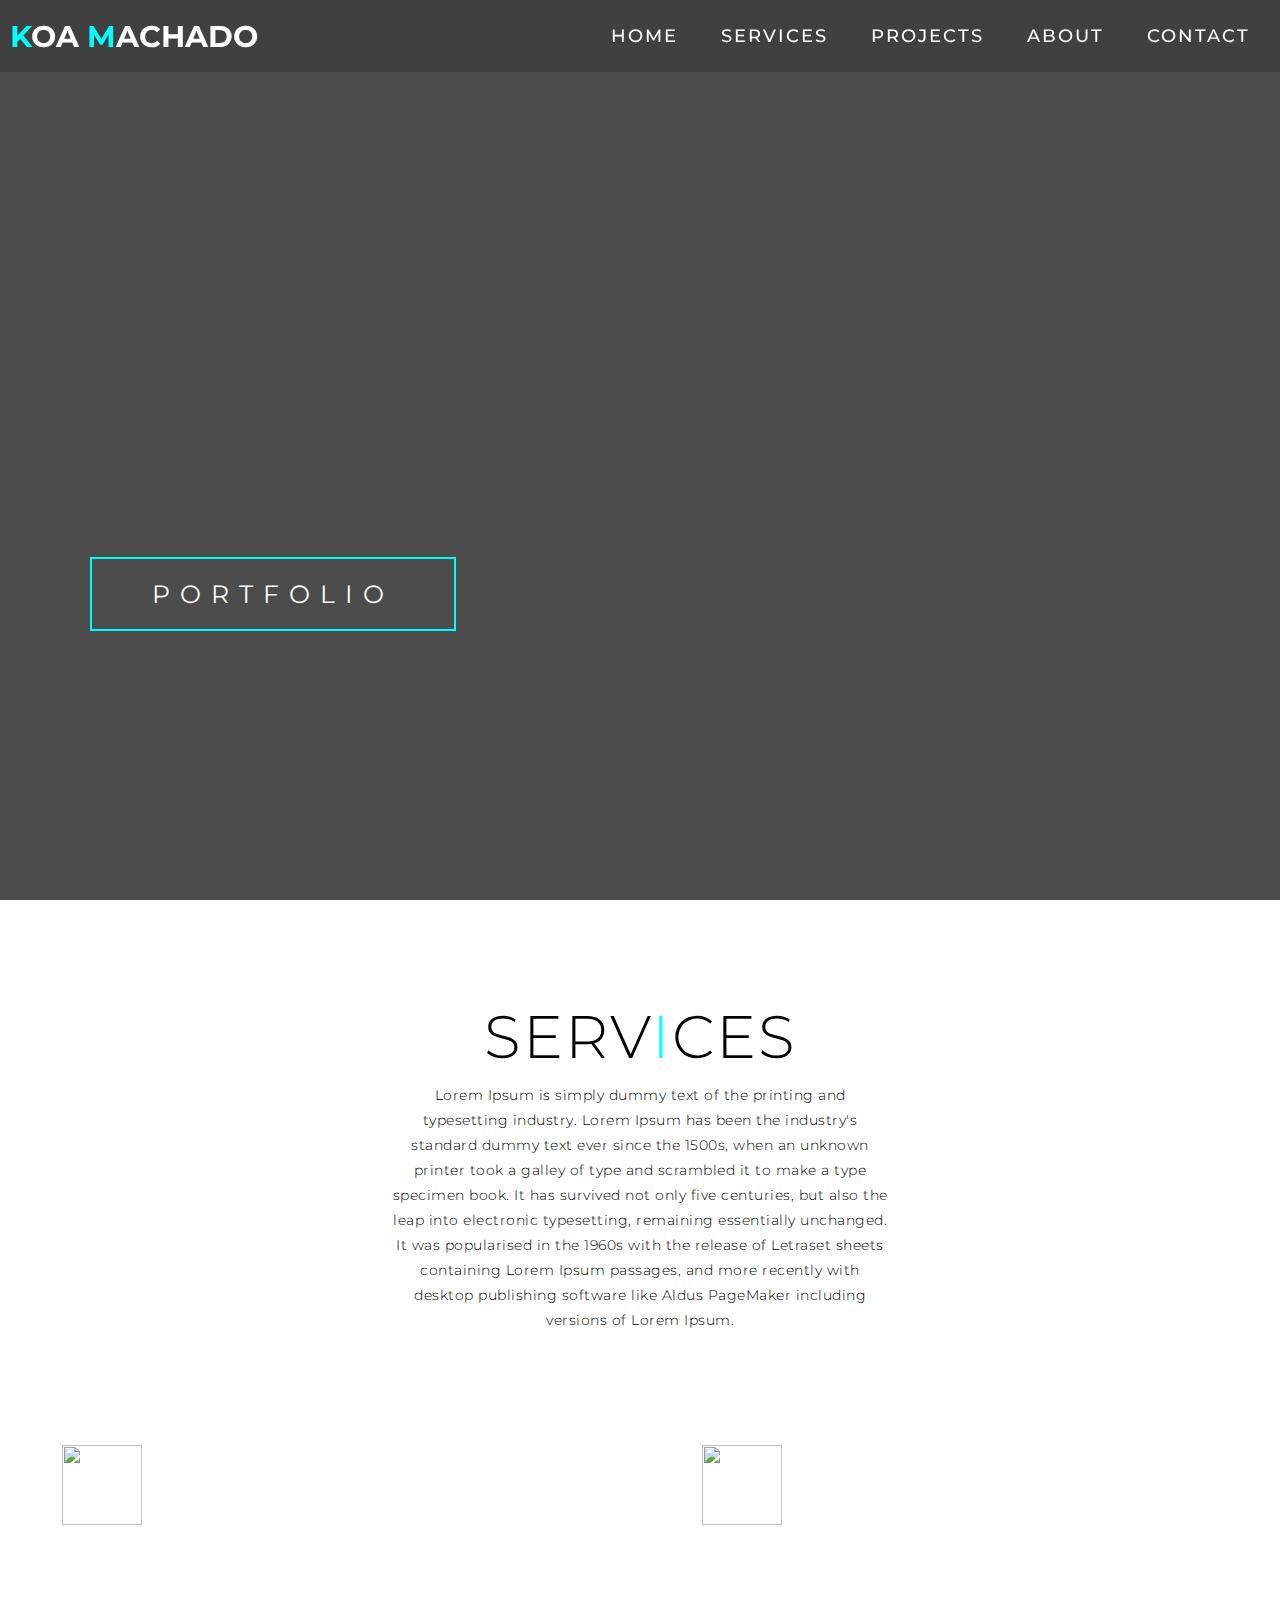
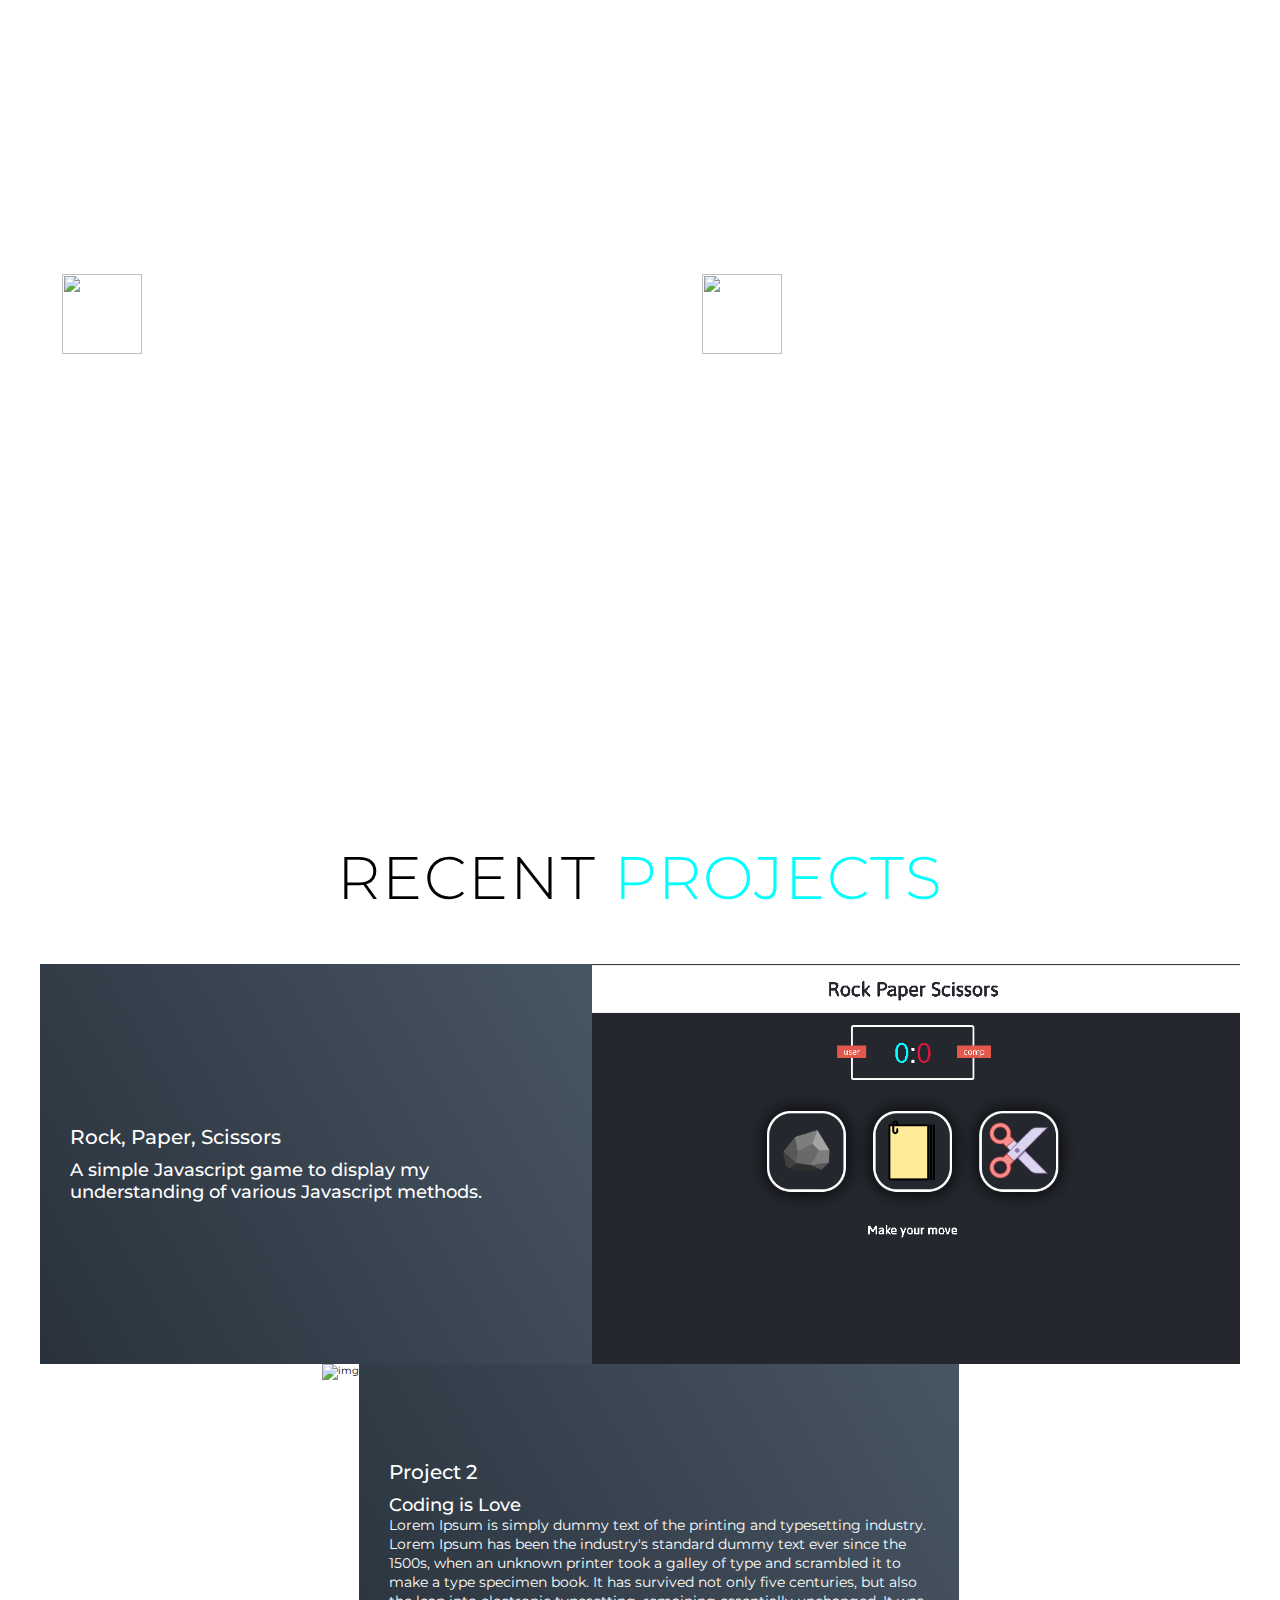
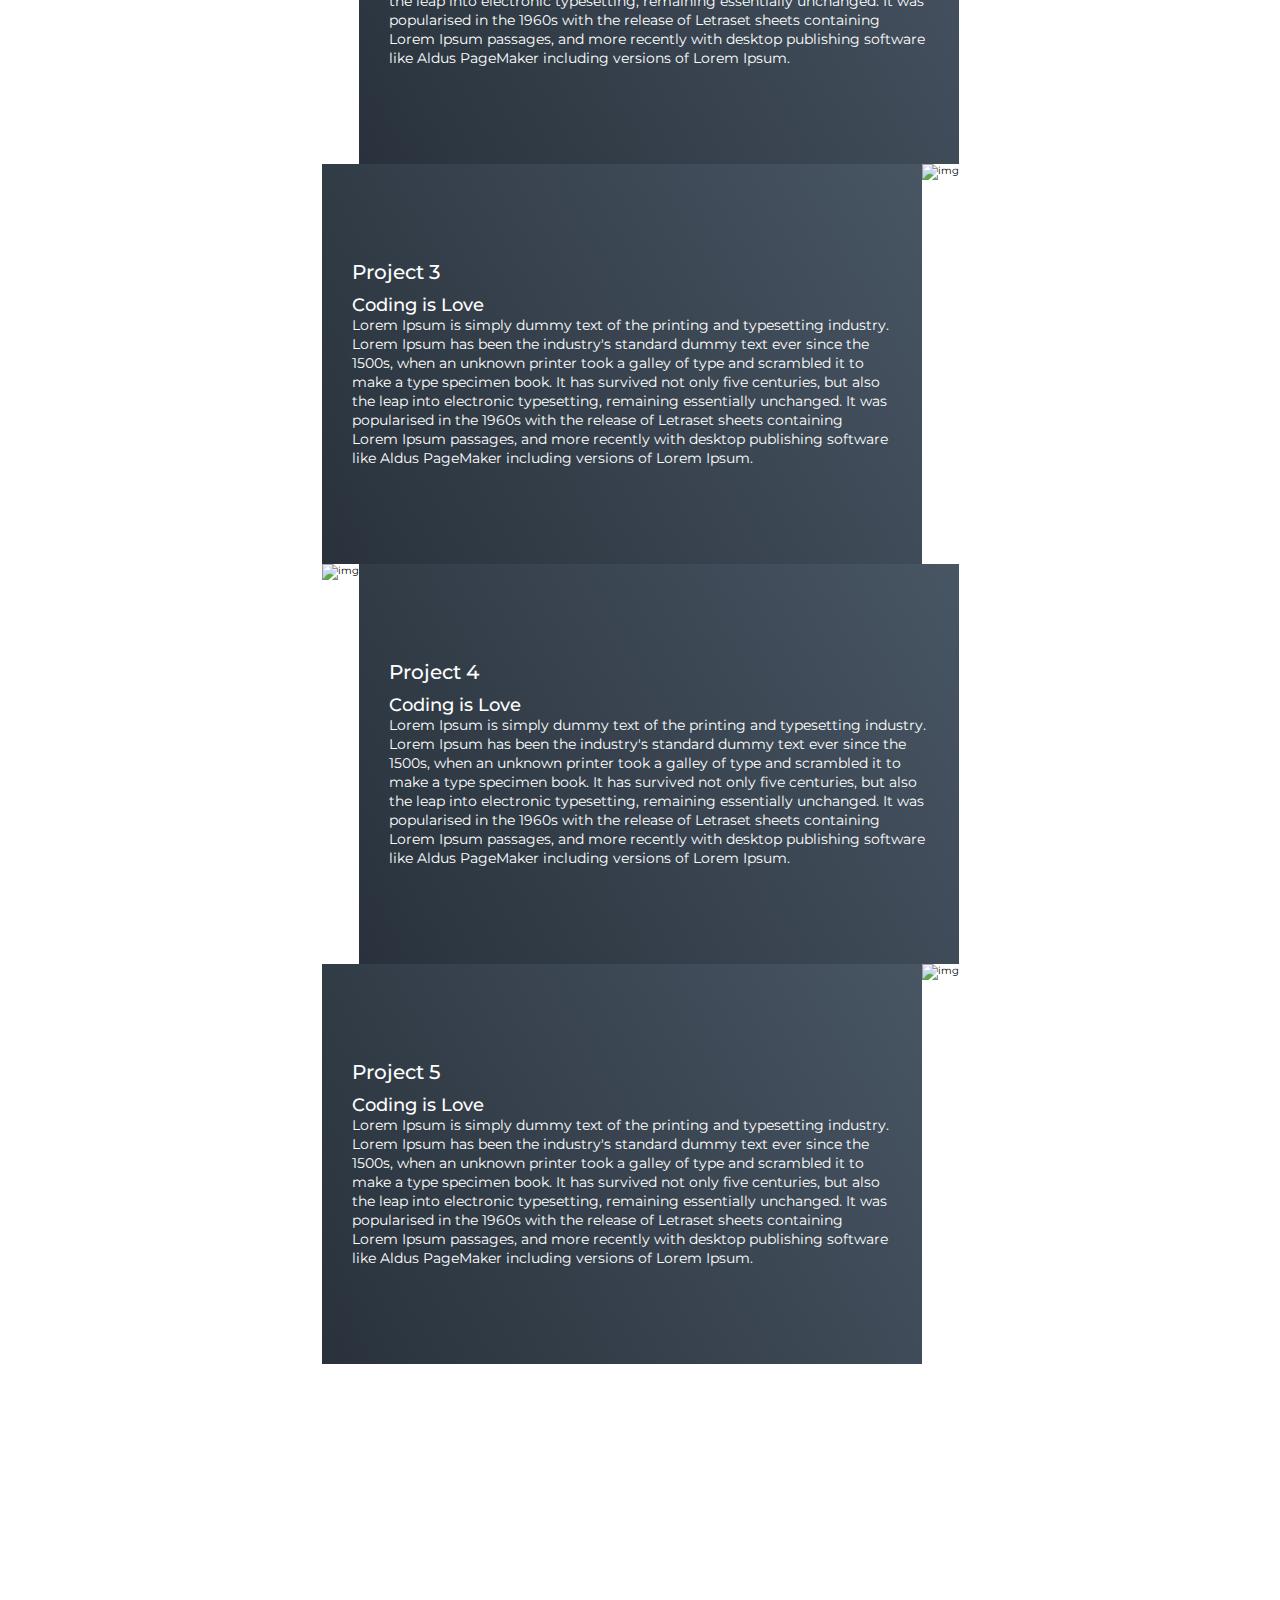
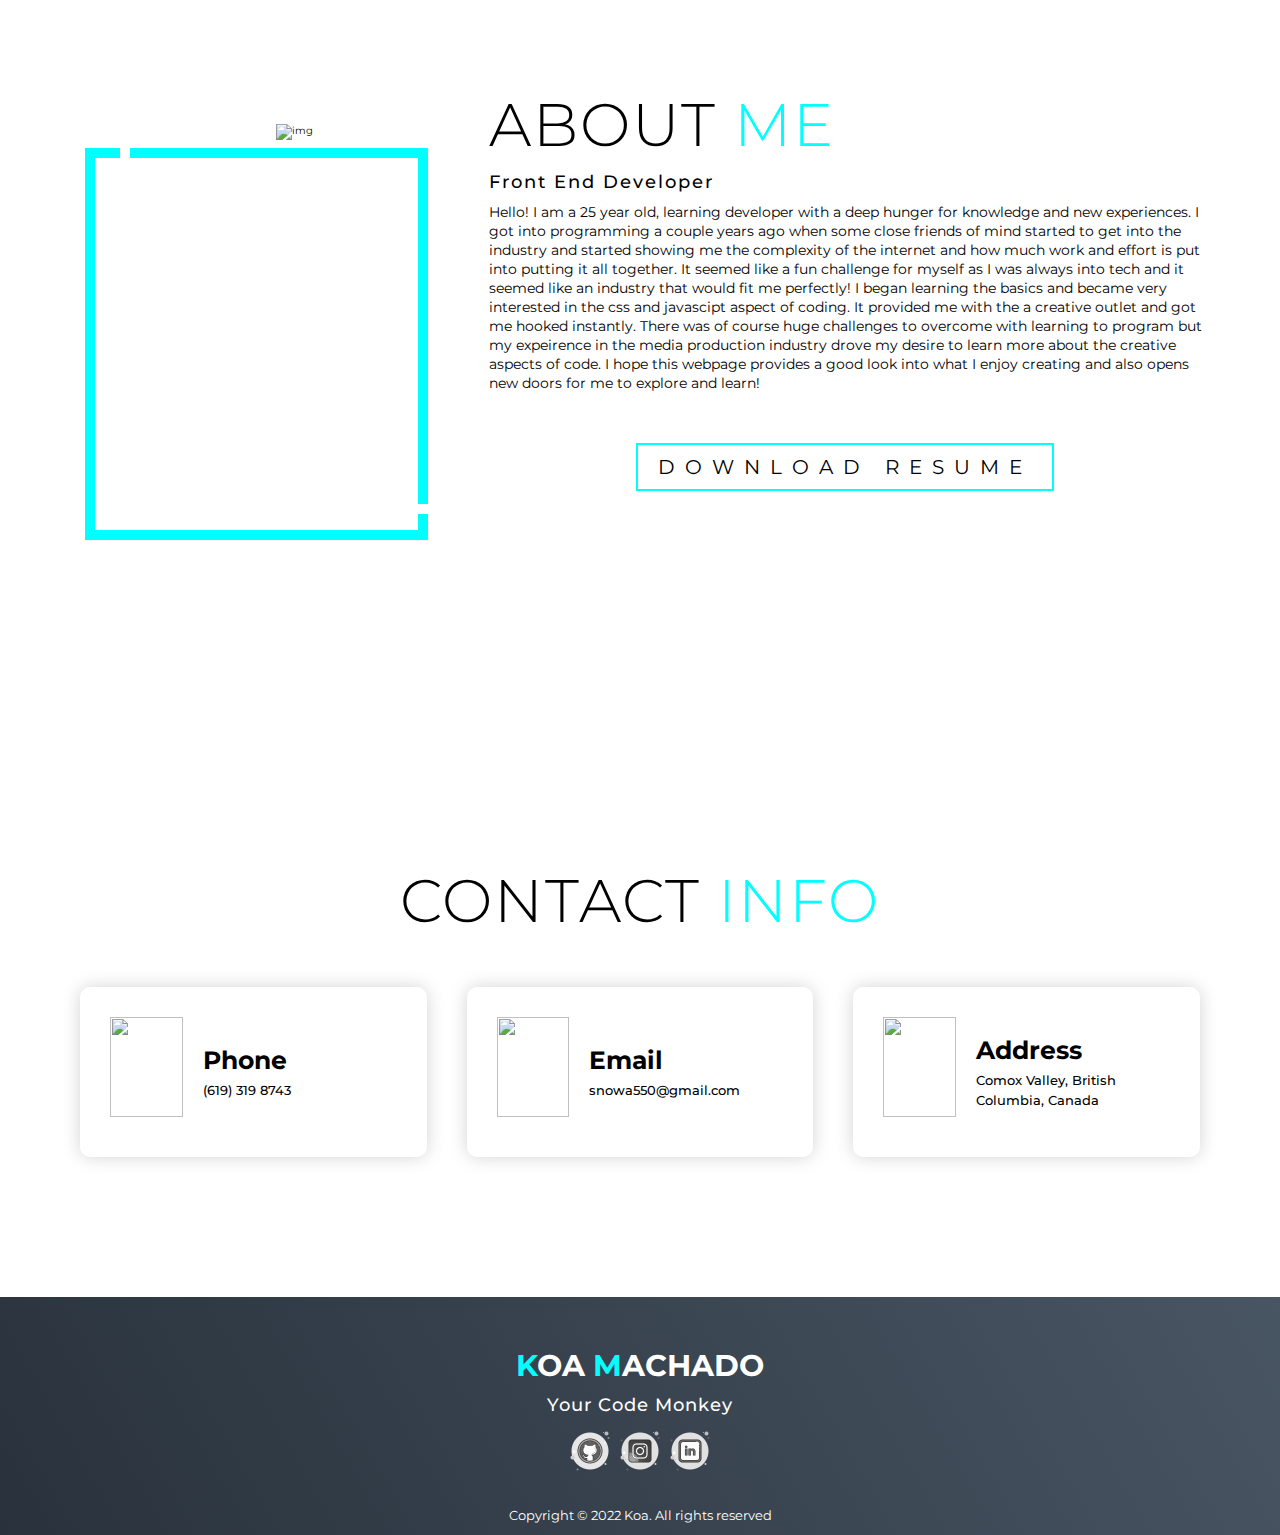
==== index.html @ 2b6efffa "updated" ====
<!DOCTYPE html>
<html lang="en">
<head>
    <meta charset="UTF-8">
    <meta http-equiv="X-UA-Compatible" content="IE=edge">
    <meta name="viewport" content="width=device-width, initial-scale=1.0">
    <link rel="stylesheet" href="style.css">
    <title>Koa Machado</title>
</head>
<body>
    <!-- Header -->
    <section id="header">
        <div class="header container">
            <div class="nav-bar">
                <div class="brand">
                    <a href="#hero"><h1><span>K</span>oa <span>M</span>achado</h1></a>
                </div>
                <div class="nav-list">
                    <div class="hamburger"><div class="bar"></div></div>
                    <ul>
                        <li><a href="#hero" data-after="Home">Home</a></li>
                        <li><a href="#services" data-after="Services">Services</a></li>
                        <li><a href="#projects" data-after="Projects">Projects</a></li>
                        <li><a href="#about" data-after="About">About</a></li>
                        <li><a href="#contact" data-after="Contact">Contact</a></li>
                    </ul>
                </div>
            </div>
        </div>
    </section>
    <!-- End Header -->

  <!-- Hero Section -->
    <section id="hero">
    <div class="hero container">
        <div>
            <h1>Hello, <span></span></h1>
            <h1>My Name Is <span></span></h1>
            <h1>Koa <span></span></h1>
            <a href="#projects" type="button" class="cta">Portfolio</a>
        </div>
    </div>
   </section>
   <!-- End Hero Section -->

   <!-- Service Section -->
   <section id="services">
    <div class="services container">
        <div class="service-top">
            <h1 class="section-title">Serv<span>i</span>ces</h1>
            <p>Lorem Ipsum is simply dummy text of the printing and typesetting industry. Lorem Ipsum has been the industry's standard dummy text ever since the 1500s, when an unknown printer took a galley of type and scrambled it to make a type specimen book. It has survived not only five centuries, but also the leap into electronic typesetting, remaining essentially unchanged. It was popularised in the 1960s with the release of Letraset sheets containing Lorem Ipsum passages, and more recently with desktop publishing software like Aldus PageMaker including versions of Lorem Ipsum.

            </p>
        </div>
        <div class="service-bottom">
            <div class="service-item">
                <div class="icon"><img src="https://img.icons8.com/external-flaticons-lineal-color-flat-icons/64/000000/external-pen-and-paper-literature-flaticons-lineal-color-flat-icons-3.png"/>
                </div>
                <h2>Web Design</h2>
                <p>Lorem Ipsum is simply dummy text of the printing and typesetting industry. Lorem Ipsum has been the industry's standard dummy text ever since the 1500s, when an unknown printer took a galley of type and scrambled it to make a type specimen book. It has survived not only five centuries, but also the leap into electronic typesetting, remaining essentially unchanged. It was popularised in the 1960s with the release of Letraset sheets containing Lorem Ipsum passages, and more recently with desktop publishing software like Aldus PageMaker including versions of Lorem Ipsum.
                </p>
            </div>
            <div class="service-item">
                <div class="icon"><img src="https://img.icons8.com/external-flaticons-lineal-color-flat-icons/64/000000/external-pen-and-paper-literature-flaticons-lineal-color-flat-icons-3.png"/>
                </div>
                <h2>Web Design</h2>
                <p>Lorem Ipsum is simply dummy text of the printing and typesetting industry. Lorem Ipsum has been the industry's standard dummy text ever since the 1500s, when an unknown printer took a galley of type and scrambled it to make a type specimen book. It has survived not only five centuries, but also the leap into electronic typesetting, remaining essentially unchanged. It was popularised in the 1960s with the release of Letraset sheets containing Lorem Ipsum passages, and more recently with desktop publishing software like Aldus PageMaker including versions of Lorem Ipsum.
                </p>
            </div>
            <div class="service-item">
                <div class="icon"><img src="https://img.icons8.com/external-flaticons-lineal-color-flat-icons/64/000000/external-pen-and-paper-literature-flaticons-lineal-color-flat-icons-3.png"/>
                </div>
                <h2>Web Design</h2>
                <p>Lorem Ipsum is simply dummy text of the printing and typesetting industry. Lorem Ipsum has been the industry's standard dummy text ever since the 1500s, when an unknown printer took a galley of type and scrambled it to make a type specimen book. It has survived not only five centuries, but also the leap into electronic typesetting, remaining essentially unchanged. It was popularised in the 1960s with the release of Letraset sheets containing Lorem Ipsum passages, and more recently with desktop publishing software like Aldus PageMaker including versions of Lorem Ipsum.
                </p>
            </div>
            <div class="service-item">
                <div class="icon"><img src="https://img.icons8.com/external-flaticons-lineal-color-flat-icons/64/000000/external-pen-and-paper-literature-flaticons-lineal-color-flat-icons-3.png"/>
                </div>
                <h2>Web Design</h2>
                <p>Lorem Ipsum is simply dummy text of the printing and typesetting industry.
                     Lorem Ipsum has been the industry's standard dummy text ever since the 1500s,
                      when an unknown printer took a galley of type and scrambled it to make a type specimen book.
                       It has survived not only five centuries, but also the leap into electronic typesetting,
                        remaining essentially unchanged. It was popularised in the 1960s with the release of Letraset
                        sheets containing Lorem Ipsum passages, and more recently with desktop publishing software
                         like Aldus PageMaker including versions of Lorem Ipsum.
                </p>
            </div>

        </div>
    </div>
   </section>
   <!-- End Service Section -->

   <!-- Projects Section -->
   <section id="projects">
    <div class="projects container">
        <div class="projects-header">
            <h1 class="section-title">Recent <span>Projects</span></h1>
        </div>
        <div class="all-projects">
            <div class="project-item">
                <div class="project-info">
                    <h1>Rock, Paper, Scissors</h1>
                    <h2>A simple Javascript game to display my understanding of various Javascript methods.</h2>
                    <p>
                    </p>
                </div>
                <div class="project-img">
                    <a href="#RockPaperScissors"><img src="Images/Screenshot (69).png" alt="img"></a>
                </div>
            </div>
            <div class="project-item">
                <div class="project-info">
                    <h1>Project 2</h1>
                    <h2>Coding is Love</h2>
                    <p>Lorem Ipsum is simply dummy text of the printing and typesetting industry.
                        Lorem Ipsum has been the industry's standard dummy text ever since the 1500s,
                        when an unknown printer took a galley of type and scrambled it to make a type specimen book.
                        It has survived not only five centuries, but also the leap into electronic typesetting,
                        remaining essentially unchanged. It was popularised in the 1960s with the release of
                        Letraset sheets containing Lorem Ipsum passages, and more recently with desktop publishing
                        software like Aldus PageMaker including versions of Lorem Ipsum.
                    </p>
                </div>
                <div class="project-img">
                    <img src="dirty ass feet.jpeg" alt="img">
                </div>
            </div>
            <div class="project-item">
                <div class="project-info">
                    <h1>Project 3</h1>
                    <h2>Coding is Love</h2>
                    <p>Lorem Ipsum is simply dummy text of the printing and typesetting industry.
                        Lorem Ipsum has been the industry's standard dummy text ever since the 1500s,
                        when an unknown printer took a galley of type and scrambled it to make a type specimen book.
                        It has survived not only five centuries, but also the leap into electronic typesetting,
                        remaining essentially unchanged. It was popularised in the 1960s with the release of
                        Letraset sheets containing Lorem Ipsum passages, and more recently with desktop publishing
                        software like Aldus PageMaker including versions of Lorem Ipsum.
                    </p>
                </div>
                <div class="project-img">
                    <img src="dirty ass feet.jpeg" alt="img">
                </div>
            </div>
            <div class="project-item">
                <div class="project-info">
                    <h1>Project 4</h1>
                    <h2>Coding is Love</h2>
                    <p>Lorem Ipsum is simply dummy text of the printing and typesetting industry.
                        Lorem Ipsum has been the industry's standard dummy text ever since the 1500s,
                        when an unknown printer took a galley of type and scrambled it to make a type specimen book.
                        It has survived not only five centuries, but also the leap into electronic typesetting,
                        remaining essentially unchanged. It was popularised in the 1960s with the release of
                        Letraset sheets containing Lorem Ipsum passages, and more recently with desktop publishing
                        software like Aldus PageMaker including versions of Lorem Ipsum.
                    </p>
                </div>
                <div class="project-img">
                    <img src="dirty ass feet.jpeg" alt="img">
                </div>
            </div>
            <div class="project-item">
                <div class="project-info">
                    <h1>Project 5</h1>
                    <h2>Coding is Love</h2>
                    <p>Lorem Ipsum is simply dummy text of the printing and typesetting industry.
                        Lorem Ipsum has been the industry's standard dummy text ever since the 1500s,
                        when an unknown printer took a galley of type and scrambled it to make a type specimen book.
                        It has survived not only five centuries, but also the leap into electronic typesetting,
                        remaining essentially unchanged. It was popularised in the 1960s with the release of
                        Letraset sheets containing Lorem Ipsum passages, and more recently with desktop publishing
                        software like Aldus PageMaker including versions of Lorem Ipsum.
                    </p>
                </div>
                <div class="project-img">
                    <img src="dirty ass feet.jpeg" alt="img">
                </div>
            </div>
        </div>
    </div>
   </section>
<!-- End Projects Section -->

<!-- About Section -->

<section id="about">
    <div class="about container">
        <div class="col-left">
            <div class="about-img">
                <img src="images/IMG_20180415_173615.jpg" alt="img">
            </div>
        </div>
        <div class="col-right">
            <h1 class="section-title">About <span>Me</span></h1>
            <h2>Front End Developer</h2>
            <p>
                Hello! I am a 25 year old, learning developer with a deep hunger for knowledge and new experiences.
                I got into programming a couple years ago when some close friends of mind started to get into the
                industry and started showing me the complexity of the internet and how much work and effort is put
                into putting it all together. It seemed like a fun challenge for myself as I was always into tech and
                it seemed like an industry that would fit me perfectly! I began learning the basics and became very interested
                in the css and javascipt aspect of coding. It provided me with the a creative outlet and got me hooked instantly.
                There was of course huge challenges to overcome with learning to program but my expeirence in the media production
                industry drove my desire to learn more about the creative aspects of code. I hope this webpage provides a good look
                into what I enjoy creating and also opens new doors for me to explore and learn!
            </p>
            <a href="#" class="cta">Download Resume</a>
        </div>
    </div>
</section>

<!-- End About Section -->

<!-- Contact Section -->
<section id="contact">
    <div class="contact">
        <div><h1 class="section-title">Contact <span>info</span></h1></div>
        <div class="contact-items">
            <div class="contact-item">
                <div class="icon"><img src="https://img.icons8.com/glyph-neue/64/null/smartphone.png"/></div>
                <div class="contact-info">
                    <h1>Phone</h1>
                    <h2>(619) 319 8743</h2>
                </div>
            </div>
            <div class="contact-item">
                <div class="icon"><img src="https://img.icons8.com/ios/50/null/circled-envelope.png"/></div>
                <div class="contact-info">
                    <h1>Email</h1>
                    <h2>snowa550@gmail.com</h2>
                </div>
            </div>
            <div class="contact-item">
                <div class="icon"><img src="https://img.icons8.com/plasticine/100/null/google-maps.png"/></div>
                <div class="contact-info">
                    <h1>Address</h1>
                    <h2>Comox Valley, British Columbia, Canada</h2>
                </div>
            </div>
        </div>
    </div>
</section>

<!-- End Contact Section -->

<!-- Footer Section -->

<section id="footer">
    <div class="footer container">
        <div class="brand">
            <h1><span>K</span>oa <span>M</span>achado</h1></div>
            <h2>Your Code Monkey</h2>
            <div class="social-icon">
                <div class="social-item">
                    <a href="#https://github.com/KoaKilla"><img src="[data-uri]"></a>
                </div>
                <div class="social-item">
                    <a href="#"><img src="[data-uri]"></a>
                </div>
                <div class="social-item">
                    <a href="#"><img src="[data-uri]"></a>
                </div>
            </div>
            <p>Copyright © 2022 Koa. All rights reserved</p>
    </div>
</section>

<!-- End Footer Section -->

    <script src="app.js"></script>
</body>
</html>
---- style.css ----
@import url('https://fonts.googleapis.com/css2?family=Montserrat:wght@300;400;700&display=swap');

*{
    padding: 0;
    margin: 0;
    box-sizing: border-box;
}

html{
    font-size: 10px;
    font-family: 'Montserrat', sans-serif ;
    scroll-behavior: smooth;
}

a{
    text-decoration: none;


}

.container {
    min-height: 100vh;
    width: 100%;
    display: flex;
    align-items: center;
    justify-content: center;
}
img{
    height: 100%;
    width: 100%;
    object-fit: cover;
}

p{
    color: white;
    text-align: left;
    font-size: 1.4rem;
    line-height: 1.9rem;
}

/* Header */

#header{
    position: fixed;
    z-index: 1000;
    left: 0;
    top: 0;
    width: 100vw;
    height: auto;
}
#header .header{
    min-height: 8vh;
    background-color: rgba(31, 30, 30, 0.24);
    transition: .3s ease background-color;
}
#header .nav-bar{
    display: flex;
    align-items: center;
    justify-content: space-between;
    width: 100%;
    height: 100%;
    max-width: 1300px;
    padding: 0 10px;
}
#header .nav-list ul{
    list-style: none;
    position: absolute;
    background-color: rgb(31, 30, 30);
    width: 100vw;
    height: 100vh;
    left: 100%;
    top: 0;
    display: flex;
    flex-direction: column;
    justify-content: center;
    align-items: center;
    z-index: 1;
    overflow-x: hidden;
    transition: .4s ease left;
}
#header .nav-list ul.active{
    left: 0;
}
#header .nav-list ul a{
    font-size: 2.5rem;
    font-weight: 500;
    letter-spacing: 0.2rem;
    text-decoration: none;
    color: white;
    text-transform: uppercase;
    padding: 20px;
    display: block;
}
#header .nav-list ul a::after{
    content: attr(data-after);
    position: absolute;
    top: 50%;
    left: 50%;
    transform: translate(-50%, -50%) scale(0);
    color: rgba(240, 248, 255, 0.021) ;
    font-size: 10rem;
    letter-spacing: 50px;
    z-index: -1;
    transition: .3s ease letter-spacing;
}
#header .nav-list ul li:hover a::after{
    transform: translate(-50%, -50%) scale(1);
    letter-spacing: initial;
}
#header .nav-list ul li:hover a{
    color: cyan;
}
#header .hamburger{
    height: 60px;
    width: 60px;
    display: inline-block;
    border: 3px solid white;
    border-radius: 50%;
    position: relative;
    display: flex;
    align-items: center;
    justify-content: center;
    z-index: 100;
    cursor: pointer;
    transform: scale(.8);
    margin-right: 20px;
}
#header .hamburger:after{
    position: absolute;
    content: '';
    height: 100%;
    width: 100%;
    border-radius: 50%;
    border: 3px solid white;
    animation:  hamburger_pulse 2s ease infinite;
}
#header .hamburger .bar {
    height: 2px;
    width: 30px;
    position: relative;
    background-color: white;
    z-index: -1;
}
#header .hamburger .bar::after,
#header .hamburger .bar::before {
    content: '';
    position: absolute;
    height: 100%;
    width: 100%;
    left: 0;
    background-color: white;
    transition: .3s ease ;
    transition-property: top, bottom;
}
#header .hamburger .bar::after{
    top: 8px;
}
#header .hamburger .bar::before{
    bottom: 8px;
}
#header .hamburger.active .bar::before{
    bottom: 0;
}
#header .hamburger.active .bar::after{
    top: 0;
}

/* End Header */

/* hero section */
#hero{
    background-image: url(images/aki2560.jpg);
    background-size: cover;
    background-position: top center;
    position: relative;
    z-index: 1;

}
#hero::after{
    content: '';
    position: absolute;
    left: 0;
    top: 0;
    height: 100%;
    width: 100%;
    background-color: black;
    opacity: .7;
    z-index: -1;
}
#hero .hero{
    max-width: 1200px;
    margin: 0 auto;
    padding: 0 50px;
    justify-content: flex-start;
}
#hero h1{
    display: block;
    width: fit-content;
    font-size: 4rem;
    position: relative;
    color: transparent;
    animation: text_reveal 0.5s ease forwards;
    animation-delay: 1s;

}
#hero h1:nth-child(1){
    animation-delay: 1s;
}
#hero h1:nth-child(2){
    animation-delay: 2s;
}
#hero h1:nth-child(3){
    animation: text_reveal_name .5s ease forwards;
    animation-delay: 3s;
}
#hero h1:nth-child(1) span{
    animation-delay: 0.5s;
}
#hero h1:nth-child(2) span{
    animation-delay: 1.5s;
}
#hero h1:nth-child(3) span{
    animation-delay: 2.5s;
}

#hero h1 span{
    position: absolute;
    top: 0;
    left: 0;
    height: 100%;
    width: 0;
    background-color: cyan;
    animation: text_reveal_box 1s ease;
    animation-delay: 0.3s;
}

.cta{
    display: inline-block;
    padding: 10px 30px;
    color: white;
    background-color: transparent;
    border: 2px solid cyan;
    font-size: 2rem;
    text-transform: uppercase;
    letter-spacing: 1rem;
    margin-top: 30px;
    transition: .3s ease;
    transition-property: background-color, color;
}

.cta:hover{
    color: white;
    background-color: cyan;

}
.brand h1{
    font-size: 3rem;
    text-transform: uppercase;
    color: white;
}
.brand h1 span{
    color: cyan;
}
/* end hero section */

/* Services section */


#services .services{
    flex-direction: column;
    text-align: center;
    max-width: 1500px;
    margin: 0 auto;
    padding: 100px 0;
}
#services .service-top{
    max-width: 500px;
    margin: 0 auto;
}
 .section-title{
    font-size: 4rem;
    font-weight: 300;
    color: black;
    margin-bottom: 10px;
    text-transform: uppercase;
    letter-spacing: .2rem;
    text-align: center;
}

 .section-title span{
    color: cyan;
}
#services .service-top p{
    color: black;
    font-size: 1.4rem;
    margin-top: 5px;
    line-height: 2.5rem;
    font-weight: 300;
    letter-spacing: 0.05rem;
    text-align: center;
}
#services .service-bottom{
    display: flex;
    align-items: center;
    justify-content: center;
    flex-wrap: wrap;
    margin-top: 50px;
}
#services .service-item{
    flex-basis: 80%;
    display: flex;
    align-items: flex-start;
    justify-content: center;
    flex-direction: column;
    padding: 30px;
    border-radius: 10px;
    background-image: url(images/FB_IMG_1465703571206-01.jpeg);
    background-size: cover;
    margin: 10px 5%;
    position: relative;
    z-index: 1;
}
#services .service-item::after{
    content: '';
    position: absolute;
    left: 0;
    top: 0;
    height: 100%;
    width: 100%;
    background-color: linear-gradient(60deg, #29323c 0%, #485563 100%);
    opacity: 0.8;
    z-index: -1;
}
#services .service-bottom .icon{
    height: 80px;
    width: 80px;
    margin-bottom: 20px;
}
#services .service-item h2{
    font-size: 2rem;
    color: white;
    margin-bottom:10px ;
    text-transform: uppercase;
}


/* end of services section */

/* Projects Section */

#projects .projects {
    flex-direction: column;
    max-width: 1200px;
    margin: 0 auto;
    padding: 100px 0;

}
#projects .project-headers h1{
    margin-bottom: 50px;

}

#projects .section-title{
    margin-bottom: 50px;
}

#projects .all-projects{
    display: flex;
    align-items: center;
    justify-content: center;
    flex-direction: column;
}
#projects .project-item{
    display: flex;
    align-items: center;
    justify-content: center;
    flex-direction: column;
    width: 80%;
    margin: 20px auto;
    overflow: hidden;
    border-radius: 10px;
}
#projects .project-info{
    padding: 30px;
    flex-basis: 50%;
    height: 100%;
    display: flex;
    align-items: flex-start;
    justify-content: center;
    flex-direction: column;
    background-image: linear-gradient(60deg, #29323c 0%, #485563 100%) ;
    color: white;
}

#projects .project-info h1{
    font-size: 2rem;
    font-weight: 500;
}
#projects .project-info h2{
    font-size: 1.8rem;
    font-weight: 500;
    margin-top: 10px;
}
#projects .project-info p{
   color: white;

}

#projects .projects-img{
    flex-basis: 50%;
    height: 300px;
    overflow: hidden;
    position: relative;
}

#projects .projects-img:after{
    content: '';
    position: absolute;
    left: 0;
    top: 0;
    height: 100%;
    width: 100%;
    background-image: linear-gradient(60deg, #29323c 0%, #485563 100%);
    opacity: .7;
}

#projects .project-img img{
    transition: .3s ease transform;
}
#projects .project-item:hover .project-img img{
    transform: scale(1.1);
}
/* End Projects Section */

/* About Me */

#about .about{
    flex-direction: column-reverse;
    text-align: center;
    max-width: 1200px;
    margin: 0 auto;
    padding: 100px 20px;
}
#about .col-left{
    width: 250px;
    height: 360px;
}
#about .col-right{
    width: 100%;

}
#about .col-right h2 {
    font-size: 1.8rem;
    font-weight: 500;
    letter-spacing: .2rem;
    margin-bottom: 10px;
}

#about .col-right p {
    margin-bottom: 20px;
    color: black;
    text-align: center;
}

#about .col-right .cta{
    color: black;
    margin-bottom: 50px;
    padding: 10px 20px;
    font-size: 2rem;
}
#about .col-left .about-img{
    height: 100%;
    width: 100%;
    position: relative;
    border: 10px solid white;
}

#about .col-left .about-img::after{
    content: "";
    position: absolute;
    left: -33px;
    top: 19px;
    height: 98%;
    width: 98%;
    border: 7px solid cyan;
    z-index: -1;

}
/* End About Me */

/* Contact Section */

#contact .contact{
    flex-direction: column;
    max-width: 1200px;
    margin: 0 auto;

}

#contact .contact-items{
    width: 100%;
    padding: 20px;

}
#contact .contact-item{
    width: 80%;
    padding: 20px;
    text-align: center;
    border-radius: 10px;
    padding: 30px;
    margin: 30px;
    display: flex;
    justify-content: center;
    align-items: center;
    flex-direction: column;
    box-shadow: 0px 0px 18px 0 #0000002c;
    transition: .3s ease box-shadow;
}
#contact .contact-item:hover{
    box-shadow: 0px 0px 5px 0 #0000002c;

}
#contact .icon{
    width: 70px;
    margin: 0 auto;
    margin-bottom: 10px;
}
#contact .contact-info h1{
    font-size: 2.5rem;
    font-weight: 500px;
    margin-bottom: 5px;
}
#contact .contact-info h2{
    font-size: 1.3rem;
    line-height: 2rem;
    font-weight: 500;
}
/* End Contact Section */

/* Footer */

#footer{
    background-image: linear-gradient(60deg, #29323c 0%, #485563 100%);

}
#footer .footer{
    min-height: 200px;
    flex-direction: column;
    padding-top: 50px;
    padding-bottom: 10px;
}
#footer h2{
    color: white;
    font-weight: 500;
    font-size: 1.8rem;
    letter-spacing: .1rem;
    margin-top: 10px;
    margin-bottom: 10px;
}
#footer .social-icon{
    display: flex;
    margin-bottom: 30px;

}
#footer .social-item{
    height: 50px;
    width: 50px;
    margin-bottom: 0 5px;
}
#footer .social-item img{
    filter: grayscale(1);
    transition: .3s ease filter;
}
#footer .social-item:hover img{
    filter: grayscale(0);
}
#footer p{
    color: white;
    font-size: 1.3rem;
}
/* End Footer */

/* keyframes */
@keyframes hamburger_pulse{
    0%{
        opacity: 1;
        transform: scale(1);
    }
    100%{
        opacity: 0;
        transform: scale(1.4);
    }
}
@keyframes text_reveal_box{
    50%{
        width: 100%;
        left: 0;

    }
    100%{
        width: 0;
        left: 100%;

    }
}

@keyframes text_reveal{
    100%{
        color: white;
    }
}
@keyframes text_reveal_name{
    100%{
        color: cyan;
        font-weight: 500px;
    }
}

/* end keyframes */

/* Media Query For Tablet */

@media only screen and (min-width:768px){
    .cta{
        font-size: 2.5rem;
        padding: 20px 60px;

    }
    h1.section-title{
        font-size: 6rem;
    }
    /* Hero */
    #hero h1{
        font-size: 7rem;
    }
    /* End Hero */

    /* Service */

    #services .service-bottom .service-item{
        flex-basis: 45%;
        margin: 2.5%;
    }

    /* End Service */

    /* Project */
    #projects .project-item{
        flex-direction: row;
    }
    #projects .project-item:nth-child(even){
        flex-direction: row-reverse;
    }
    #projects .project-item{
        height: 400px;
        margin: 0;
        width: 100%;
        border-radius: 0;
    }
    #projects .all-projects .project-info{
        height: 100%;

    }
    #projects .all-projects .project-img{
        height: 100%;

    }
    /* End Project */

    /* About Me */

    #about .about{
        flex-direction: row;
    }
    #about .col-left{
        width: 600px;
        height: 400px;
        padding-left: 60px;
    }
    #about .about .col-left .about-img::after{
        left: -45px;
        top: 24px;
        height: 98%;
        width: 98%;
        border: 10px solid cyan;
    }
    #aboout .col-right{
        text-align: left;
        padding: 30px;
        margin-left: 20px
    }
    #about .col-right h1{
        text-align: left;
        margin-left: 20px
    }
    #about .col-right h2{
        text-align: left;
        margin-left: 20px
    }
    #about .col-right p{
        text-align: left;
        margin-left: 20px;
    }
    /* End About Me */

    /* Contact */

    #contact .contact{
        flex-direction: column;
        padding: 100px 0;
        align-items: center;
        justify-content: center;
        min-width: 20vh;
    }
    #contact .contact-items{
        width: 100%;
        display: flex;
        flex-direction: row;
        margin: 0;
        padding: 20px;
    }
    #contact .contact-item{
        margin: 20px;
        flex-direction: row;
    }
    #contact .contact-item .icon{
        height: 100px;
        width: 100px;
    }
    #contact .contact-item .icon img{
        object-fit: contain;
    }
    #contact .contact-item .contact-info{
        width: 100%;
        text-align: left;
        padding-left: 20px;
    }
    /* End Contact */

}

/* End Media Query For Tablet */

/* Media Query For Desktop */

@media only screen and (min-width:1200px){
/* Header */
#header .hamburger{
    display: none;
}
#header .nav-list ul{
    position: initial;
    display: block;
    height: auto;
    width: fit-content;
    background-color: transparent;
}
#header .nav-list ul li{
    display: inline-block;
}
#header .nav-list ul li a{
    font-size: 1.8rem;
}
#header .nav-list ul a:after{
    display: none;
}
/* End Header */

#servics .service-bottom .service-item{
    flex-basis: 22%;
    margin: 1.5%;
    }
}
/* End Media Query For Desktop */
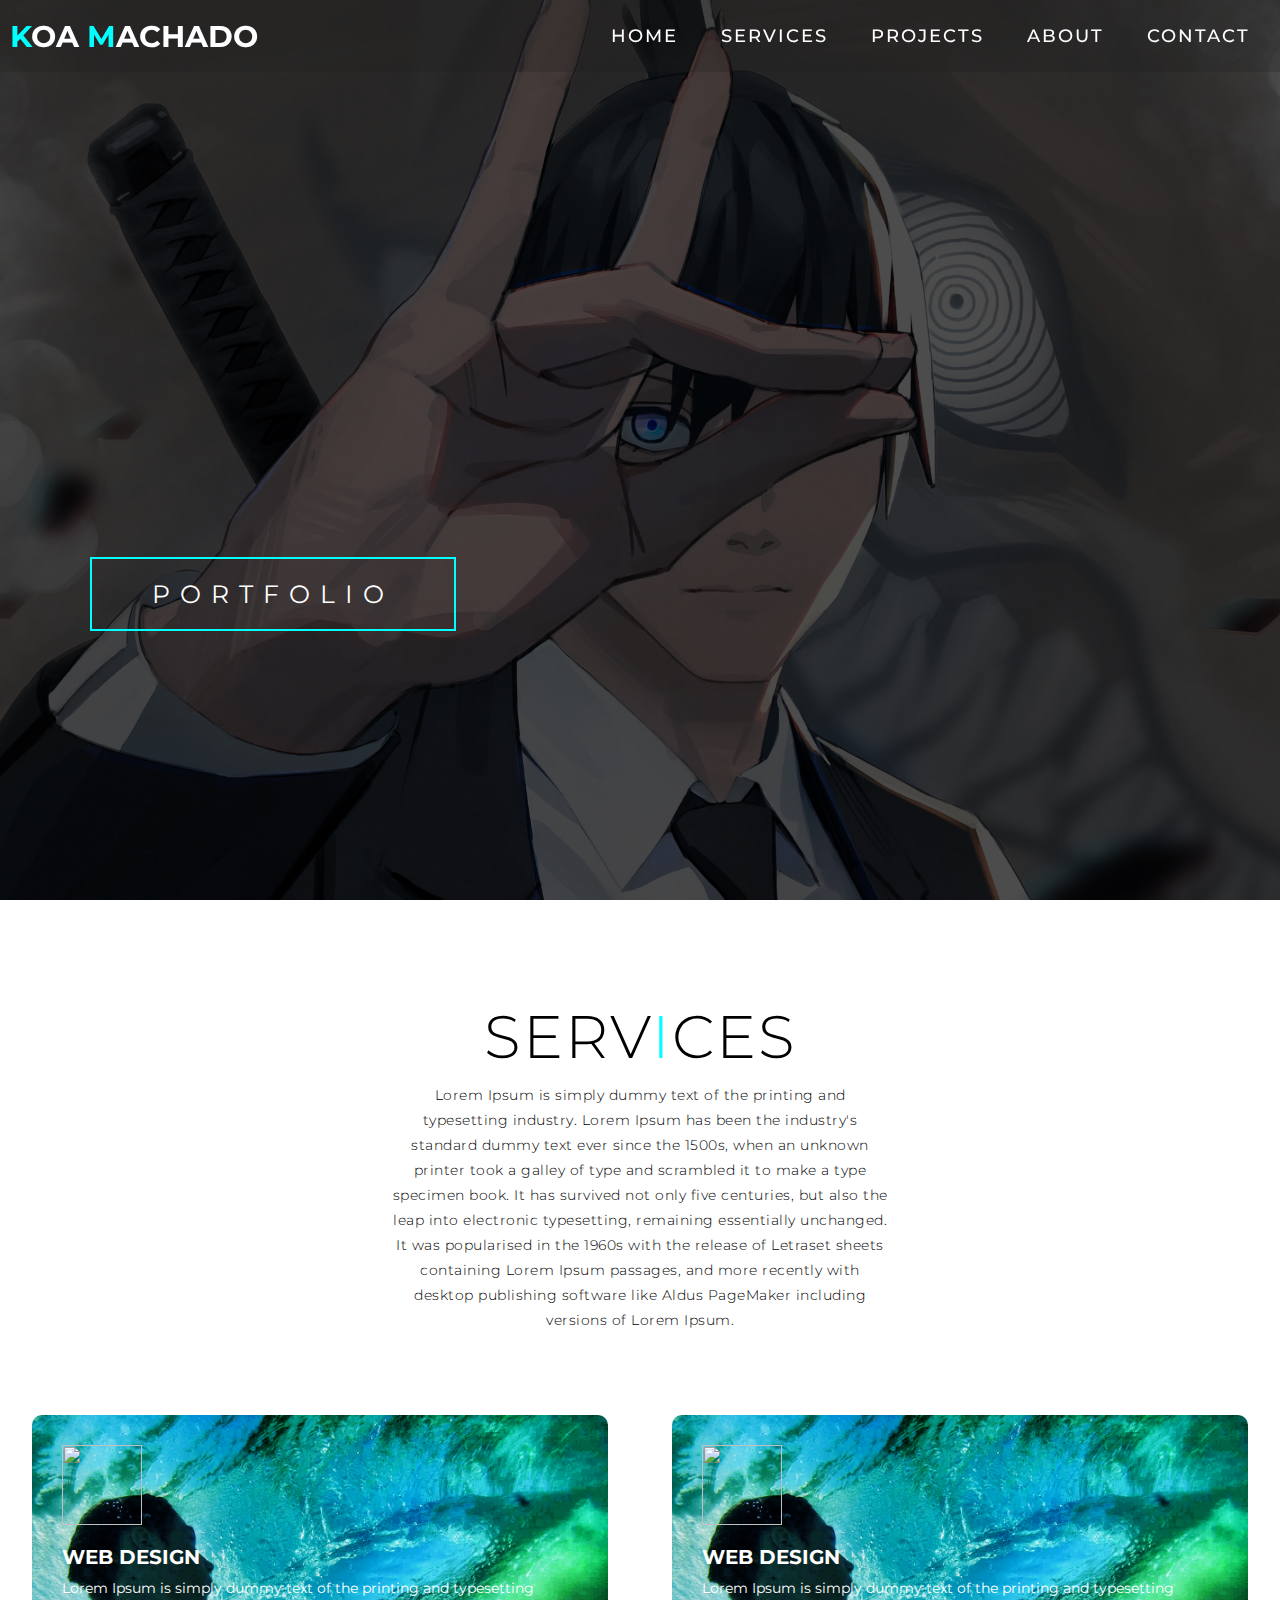
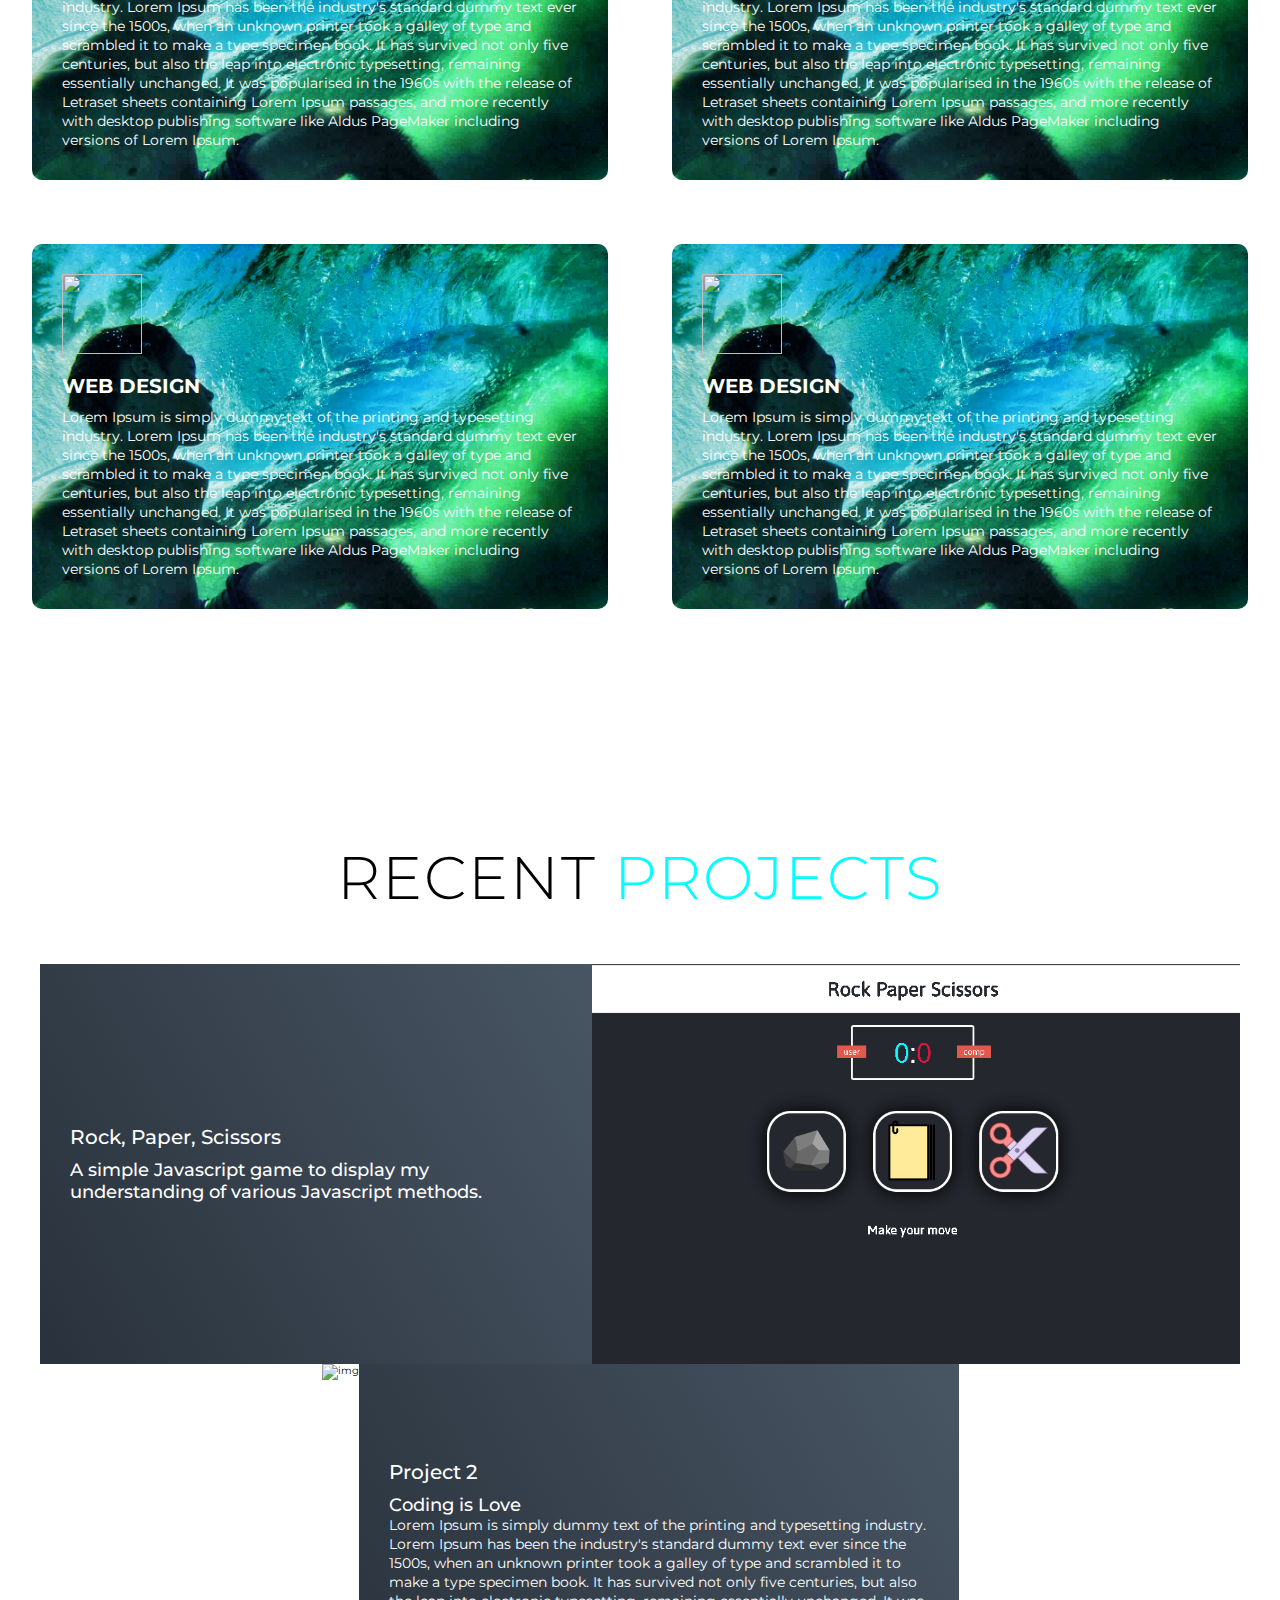
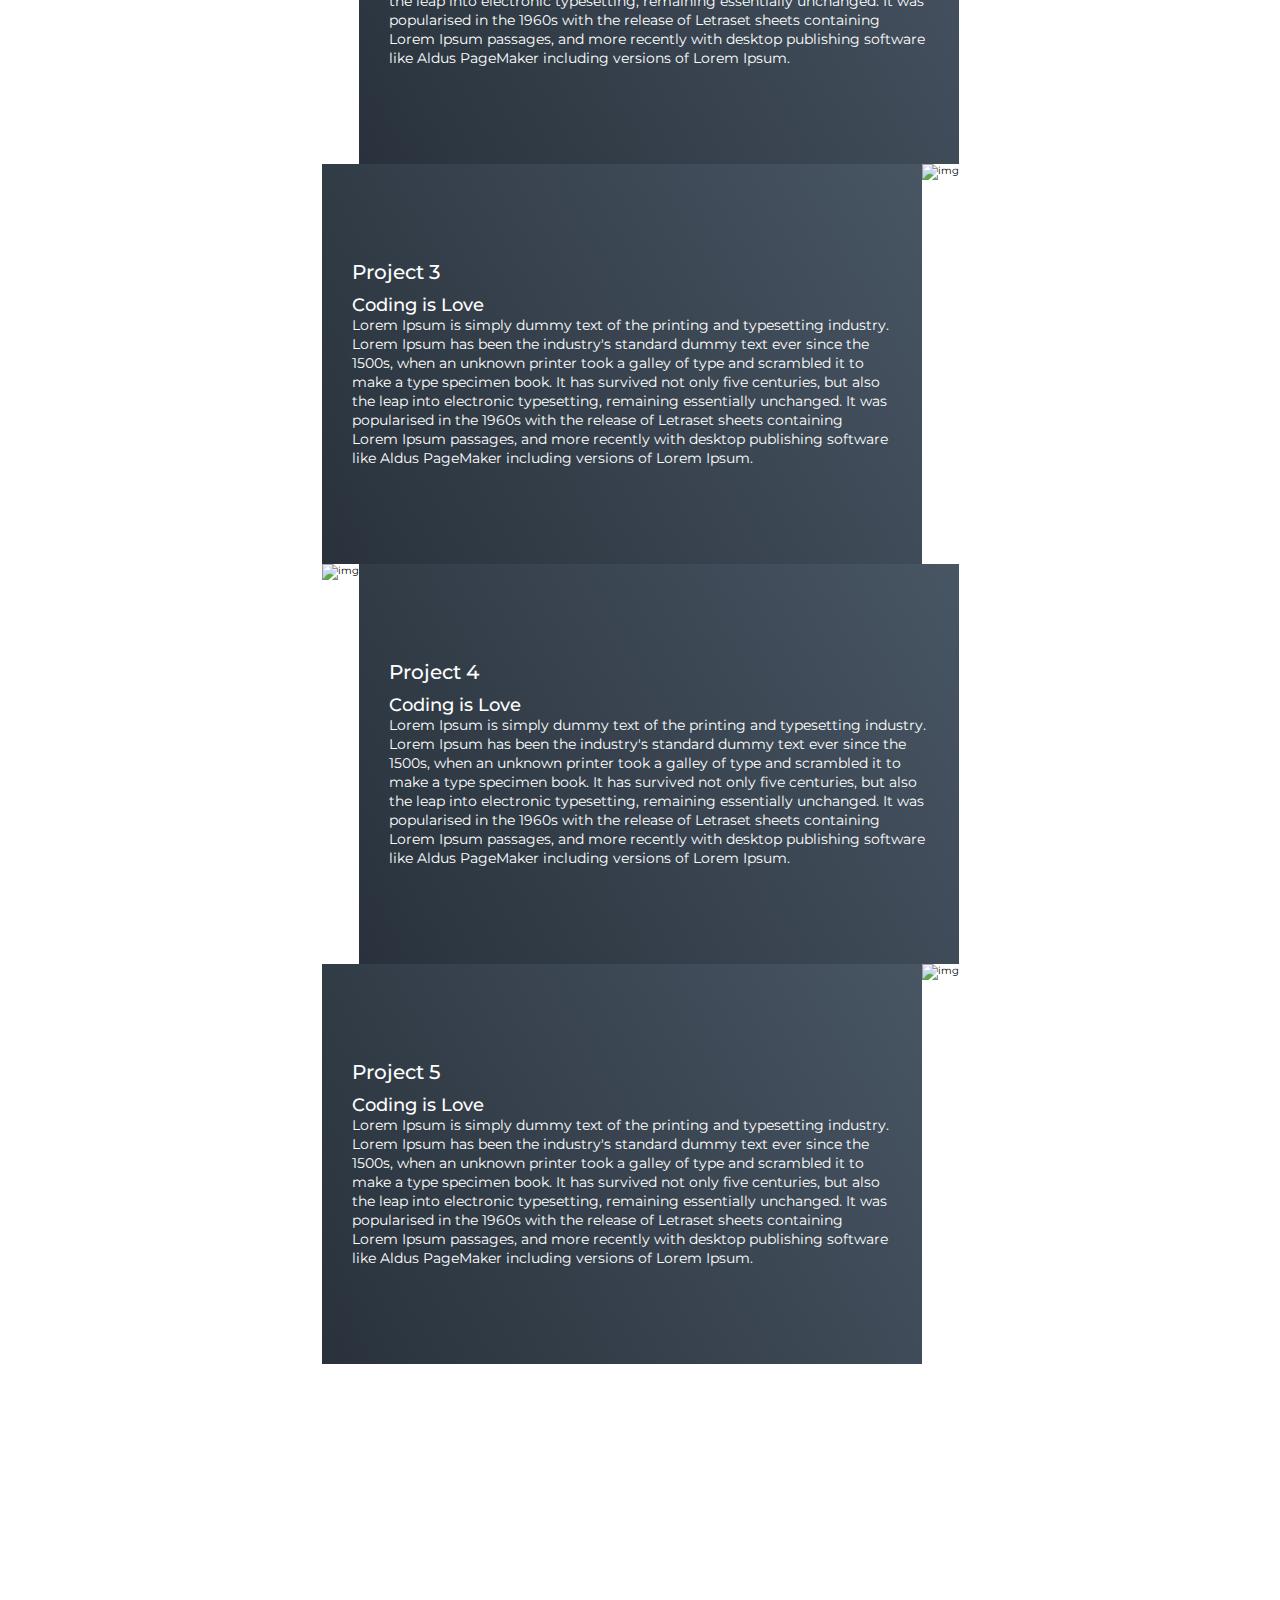
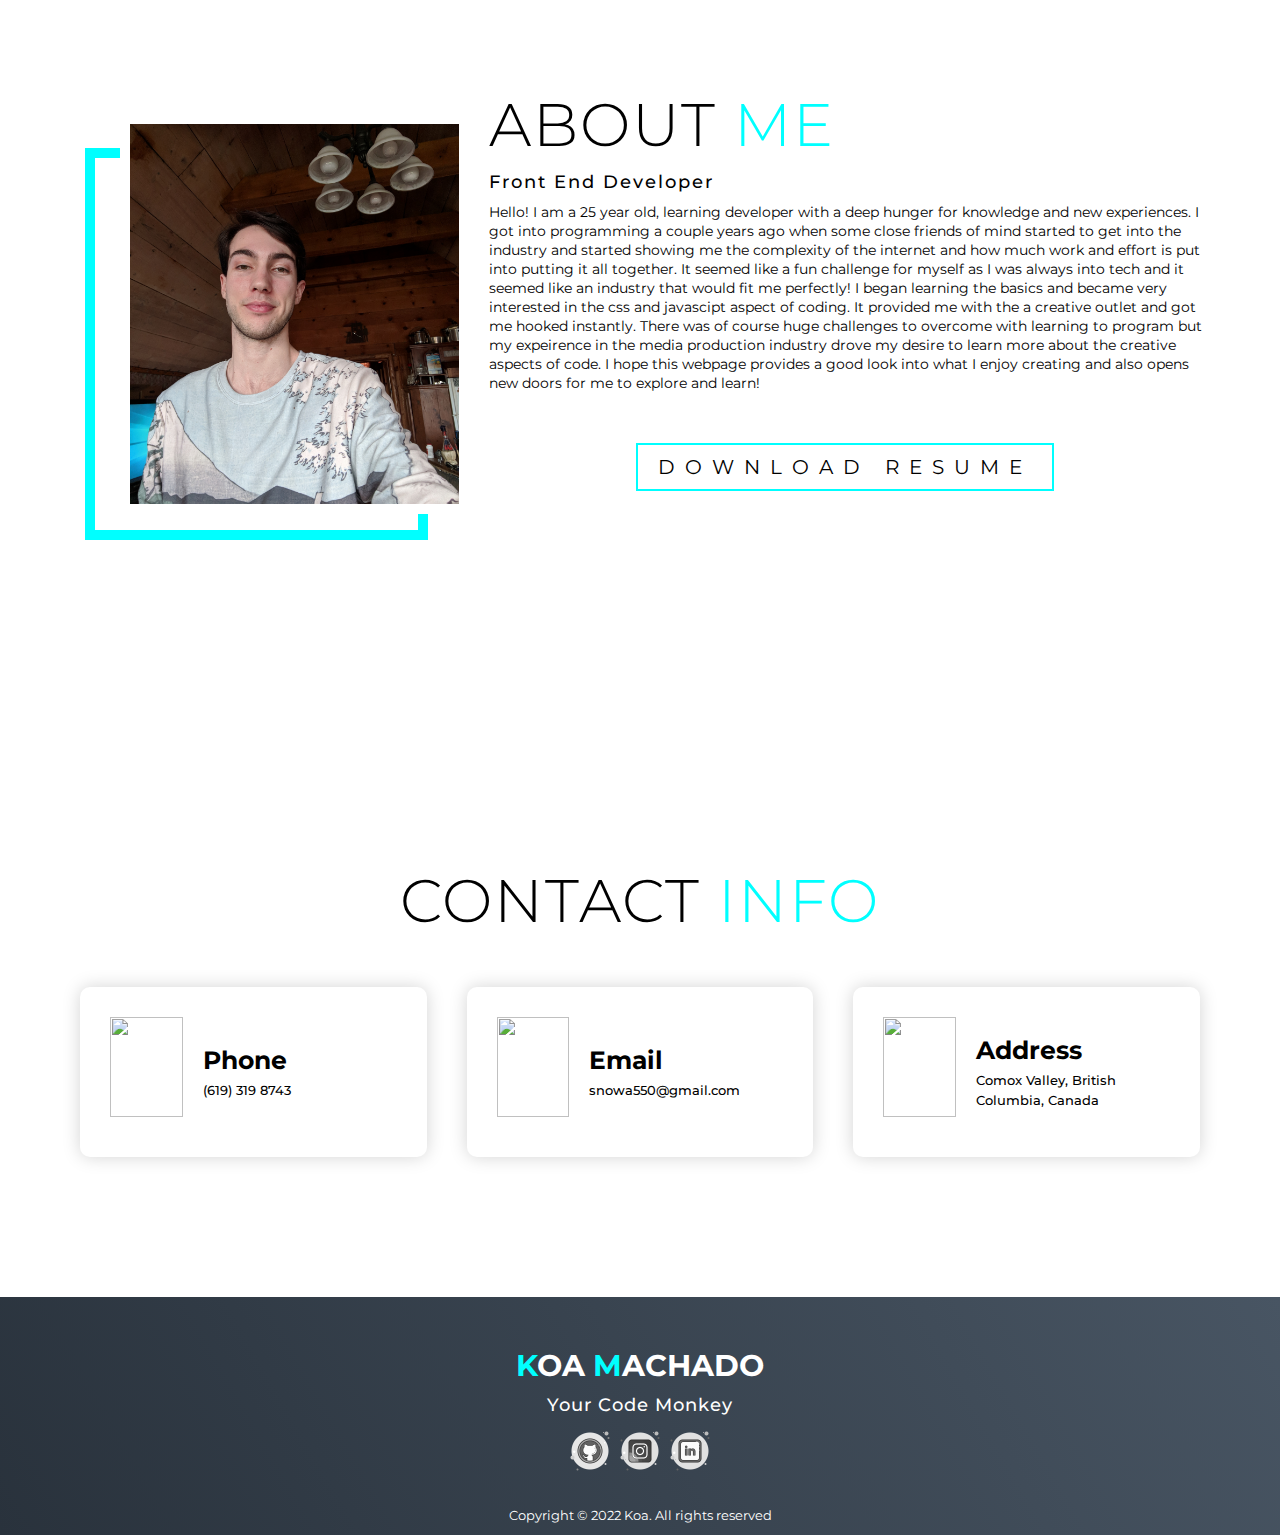
==== commit f03faa3a: "updated" ====
--- a/index.html
+++ b/index.html
@@ -108,7 +108,7 @@
                     </p>
                 </div>
                 <div class="project-img">
-                    <a href="#RockPaperScissors"><img src="Images/Screenshot (69).png" alt="img"></a>
+                    <a href="RockPaperScissors"><img src="Screenshot (69).png" alt="img"></a>
                 </div>
             </div>
             <div class="project-item">
@@ -190,7 +190,7 @@
     <div class="about container">
         <div class="col-left">
             <div class="about-img">
-                <img src="images/IMG_20180415_173615.jpg" alt="img">
+                <img src="IMG_20180415_173615.jpg" alt="img">
             </div>
         </div>
         <div class="col-right">
--- a/style.css
+++ b/style.css
@@ -169,7 +169,7 @@
 
 /* hero section */
 #hero{
-    background-image: url(images/aki2560.jpg);
+    background-image: url(aki2560.jpg);
     background-size: cover;
     background-position: top center;
     position: relative;
@@ -314,7 +314,7 @@
     flex-direction: column;
     padding: 30px;
     border-radius: 10px;
-    background-image: url(images/FB_IMG_1465703571206-01.jpeg);
+    background-image: url(FB_IMG_1465703571206-01.jpeg);
     background-size: cover;
     margin: 10px 5%;
     position: relative;
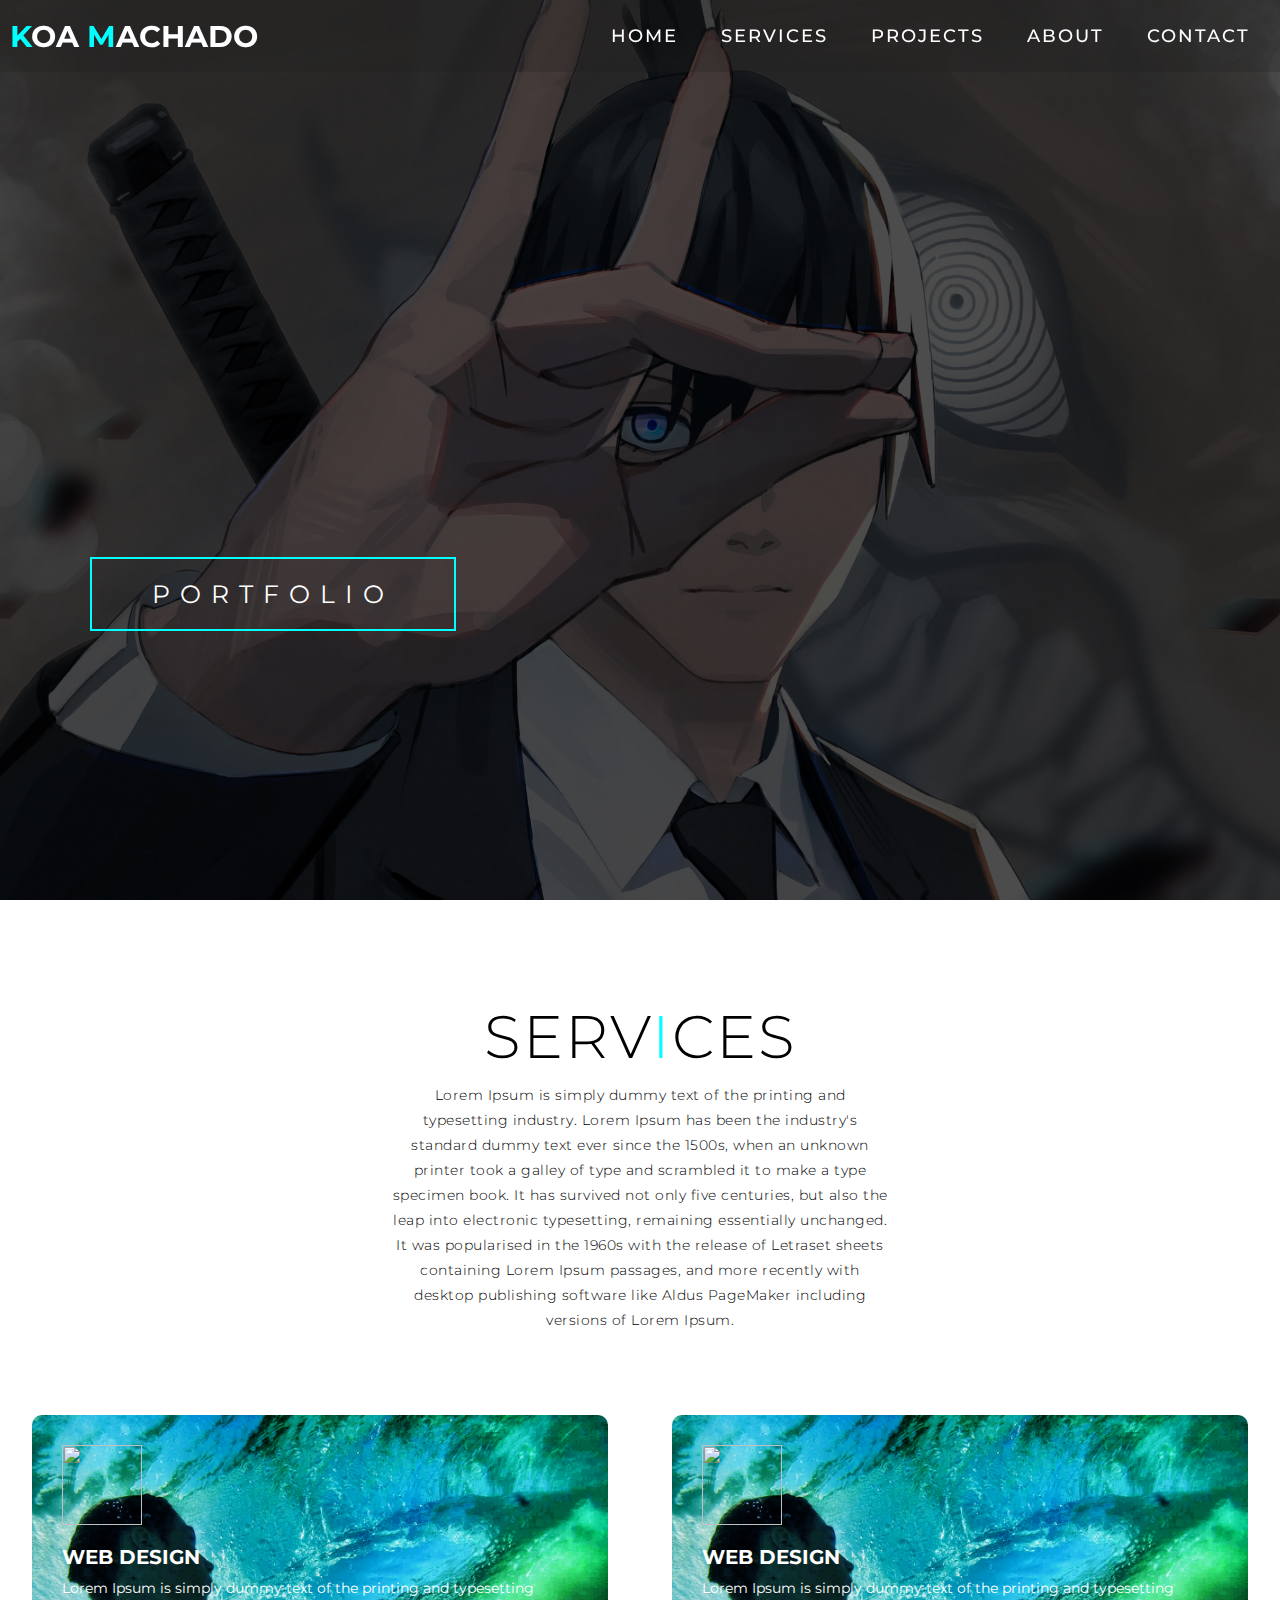
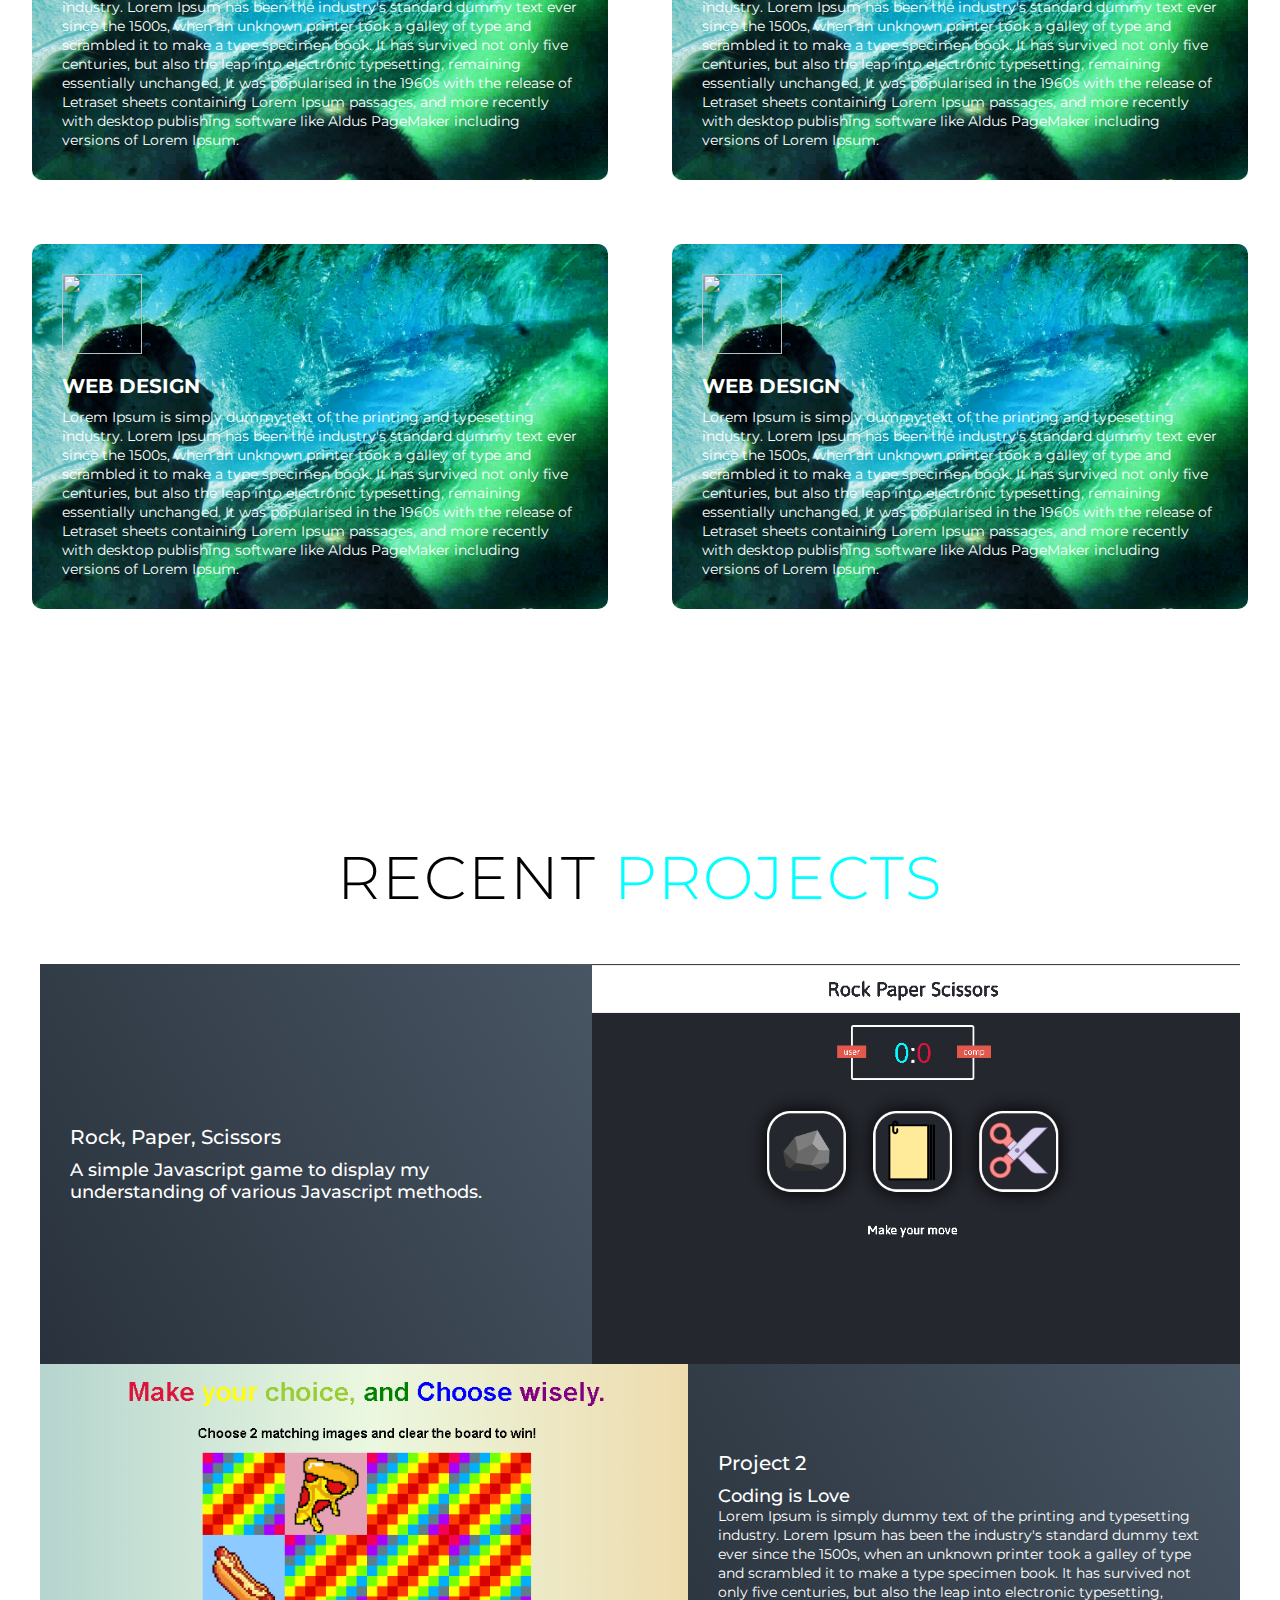
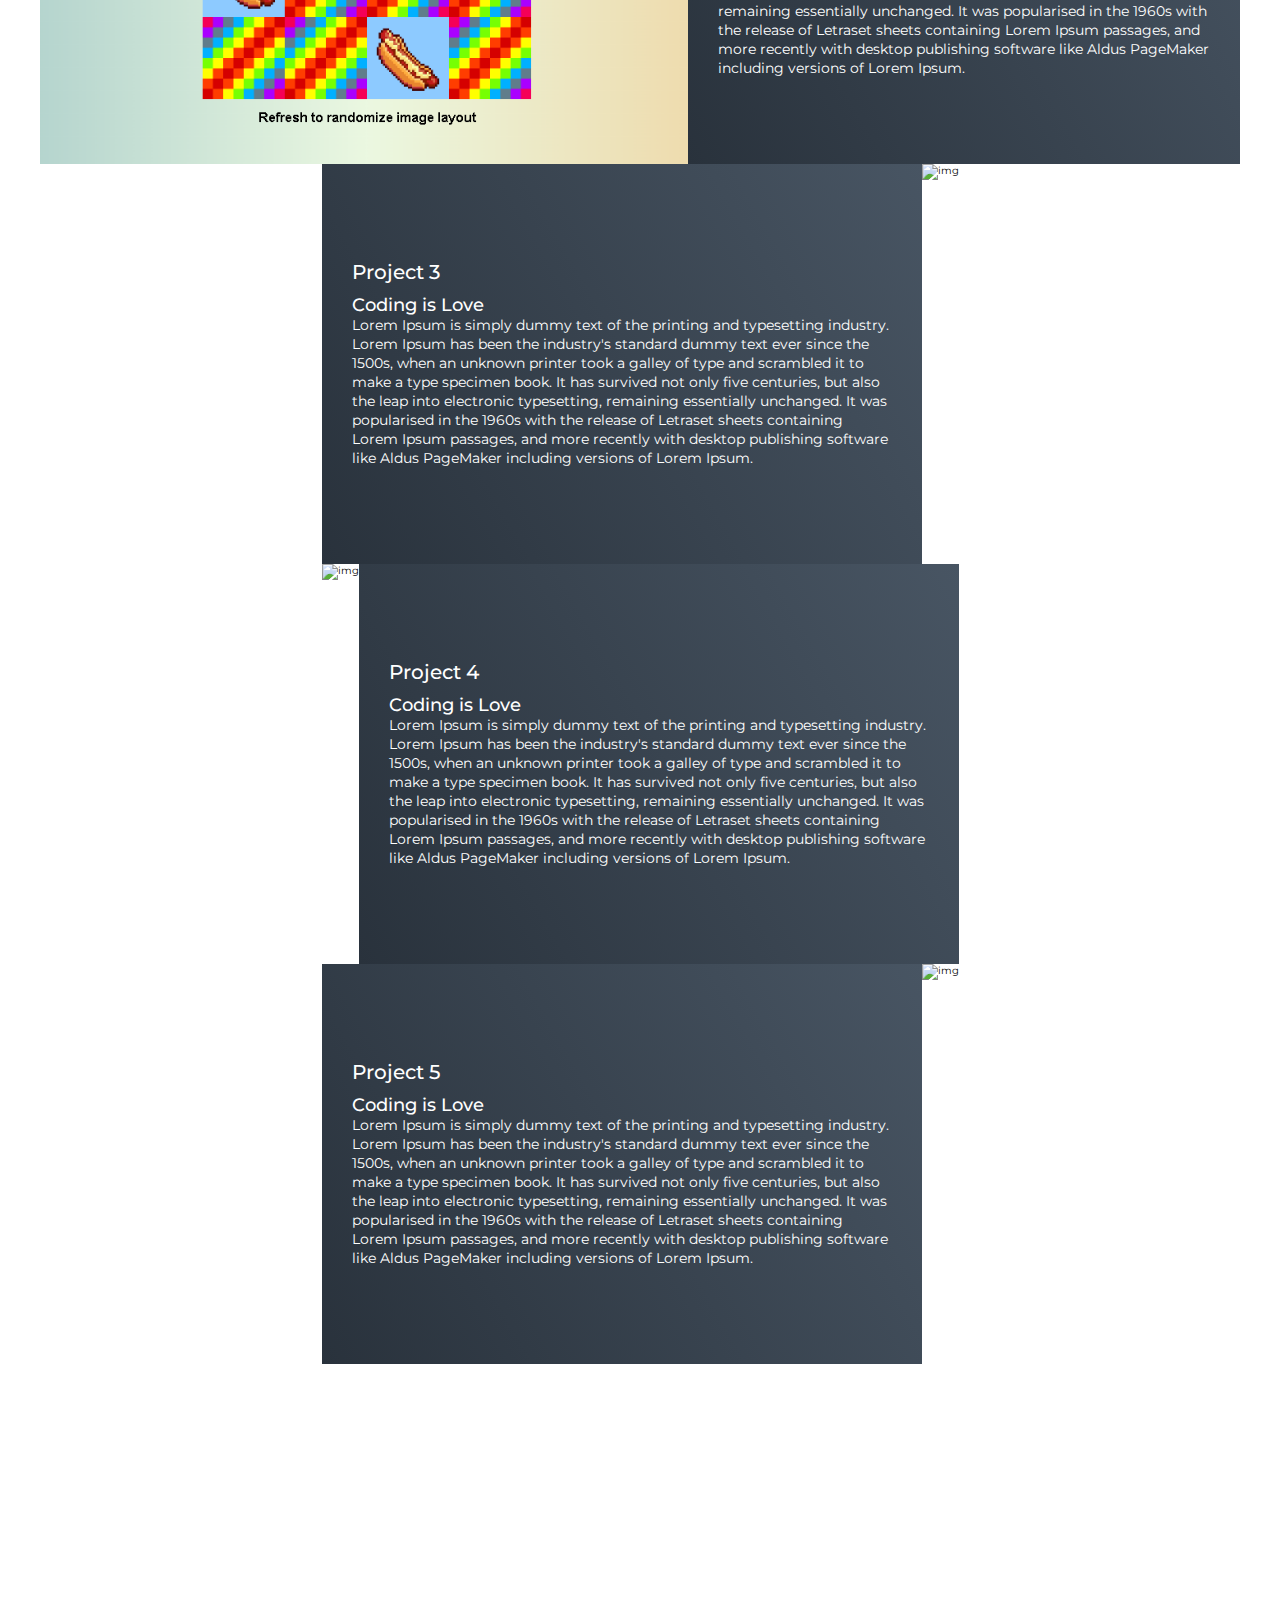
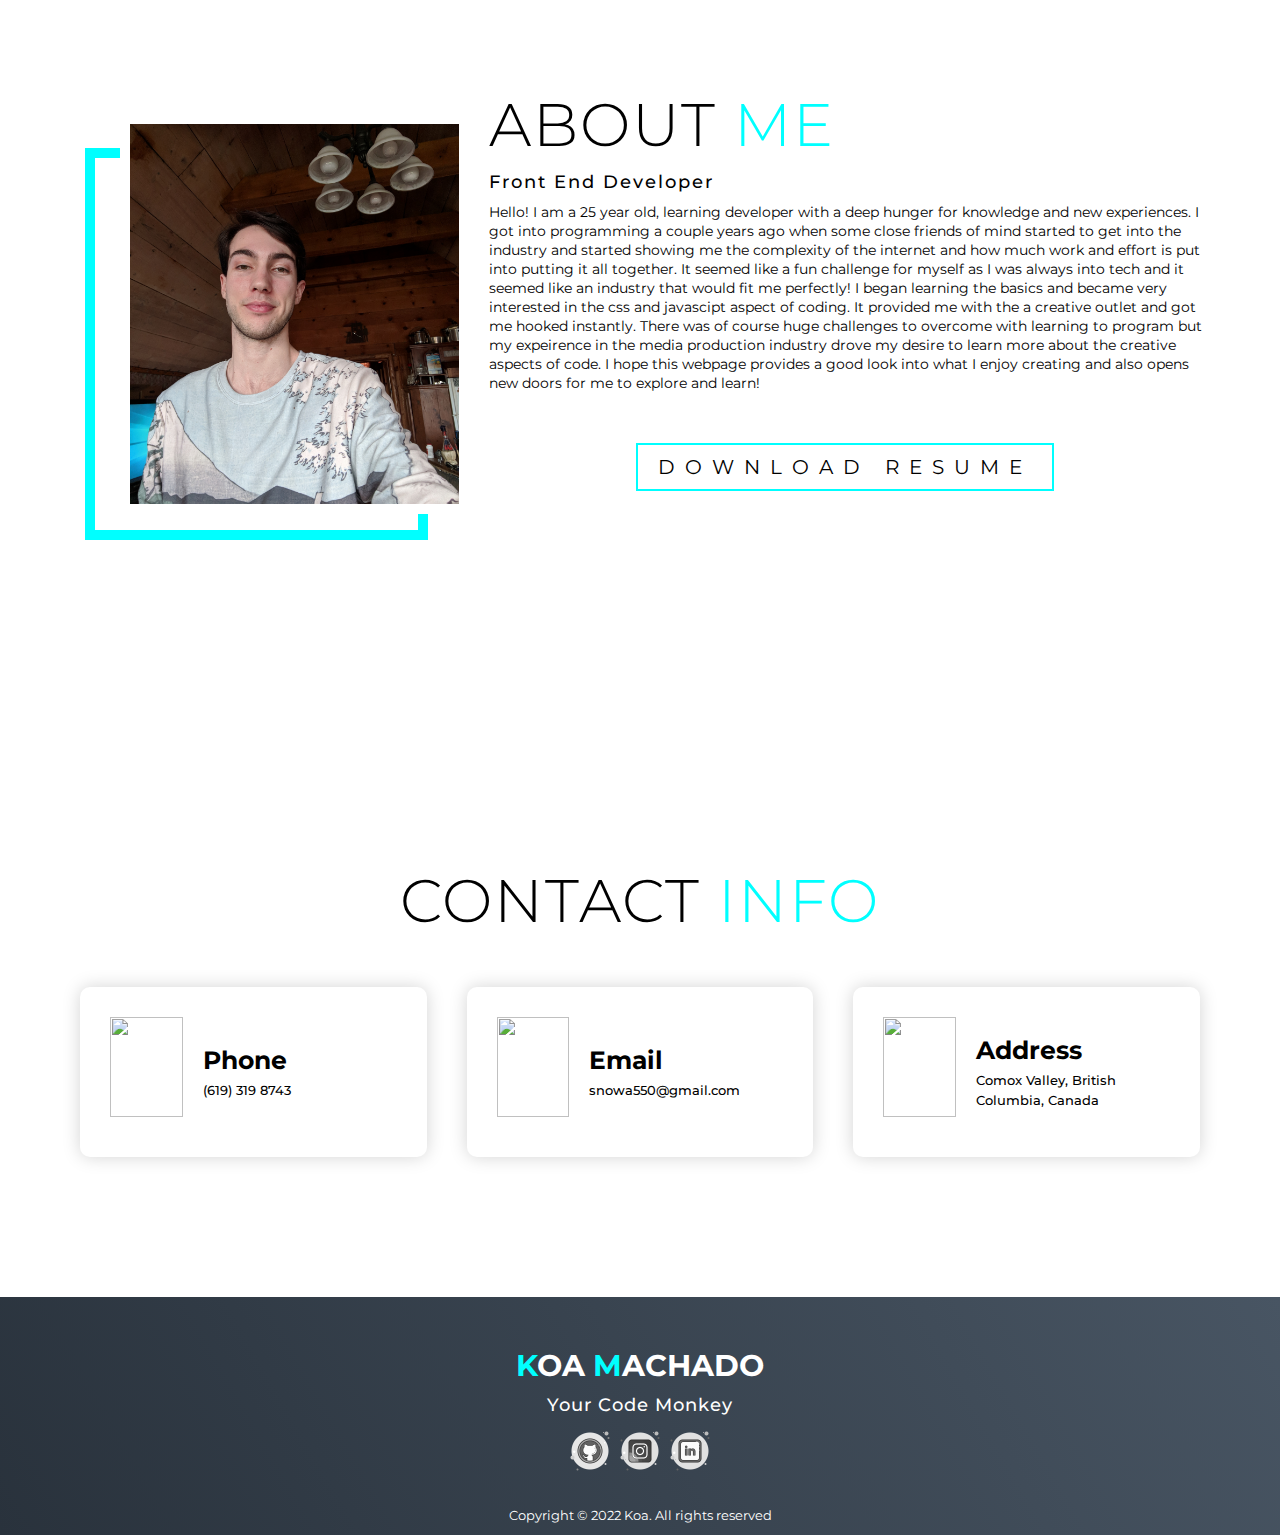
==== commit 71c3c732: "update" ====
--- a/index.html
+++ b/index.html
@@ -6,6 +6,10 @@
     <meta name="viewport" content="width=device-width, initial-scale=1.0">
     <link rel="stylesheet" href="style.css">
     <title>Koa Machado</title>
+    <link rel="apple-touch-icon" sizes="180x180" href="/apple-touch-icon.png">
+    <link rel="icon" type="image/png" sizes="32x32" href="/favicon-32x32.png">
+    <link rel="icon" type="image/png" sizes="16x16" href="/favicon-16x16.png">
+    <link rel="manifest" href="/site.webmanifest">
 </head>
 <body>
     <!-- Header -->
@@ -125,7 +129,7 @@
                     </p>
                 </div>
                 <div class="project-img">
-                    <img src="dirty ass feet.jpeg" alt="img">
+                    <a href="Memory Game"></a><img src="Screenshot (70).png" alt="img"></a>
                 </div>
             </div>
             <div class="project-item">
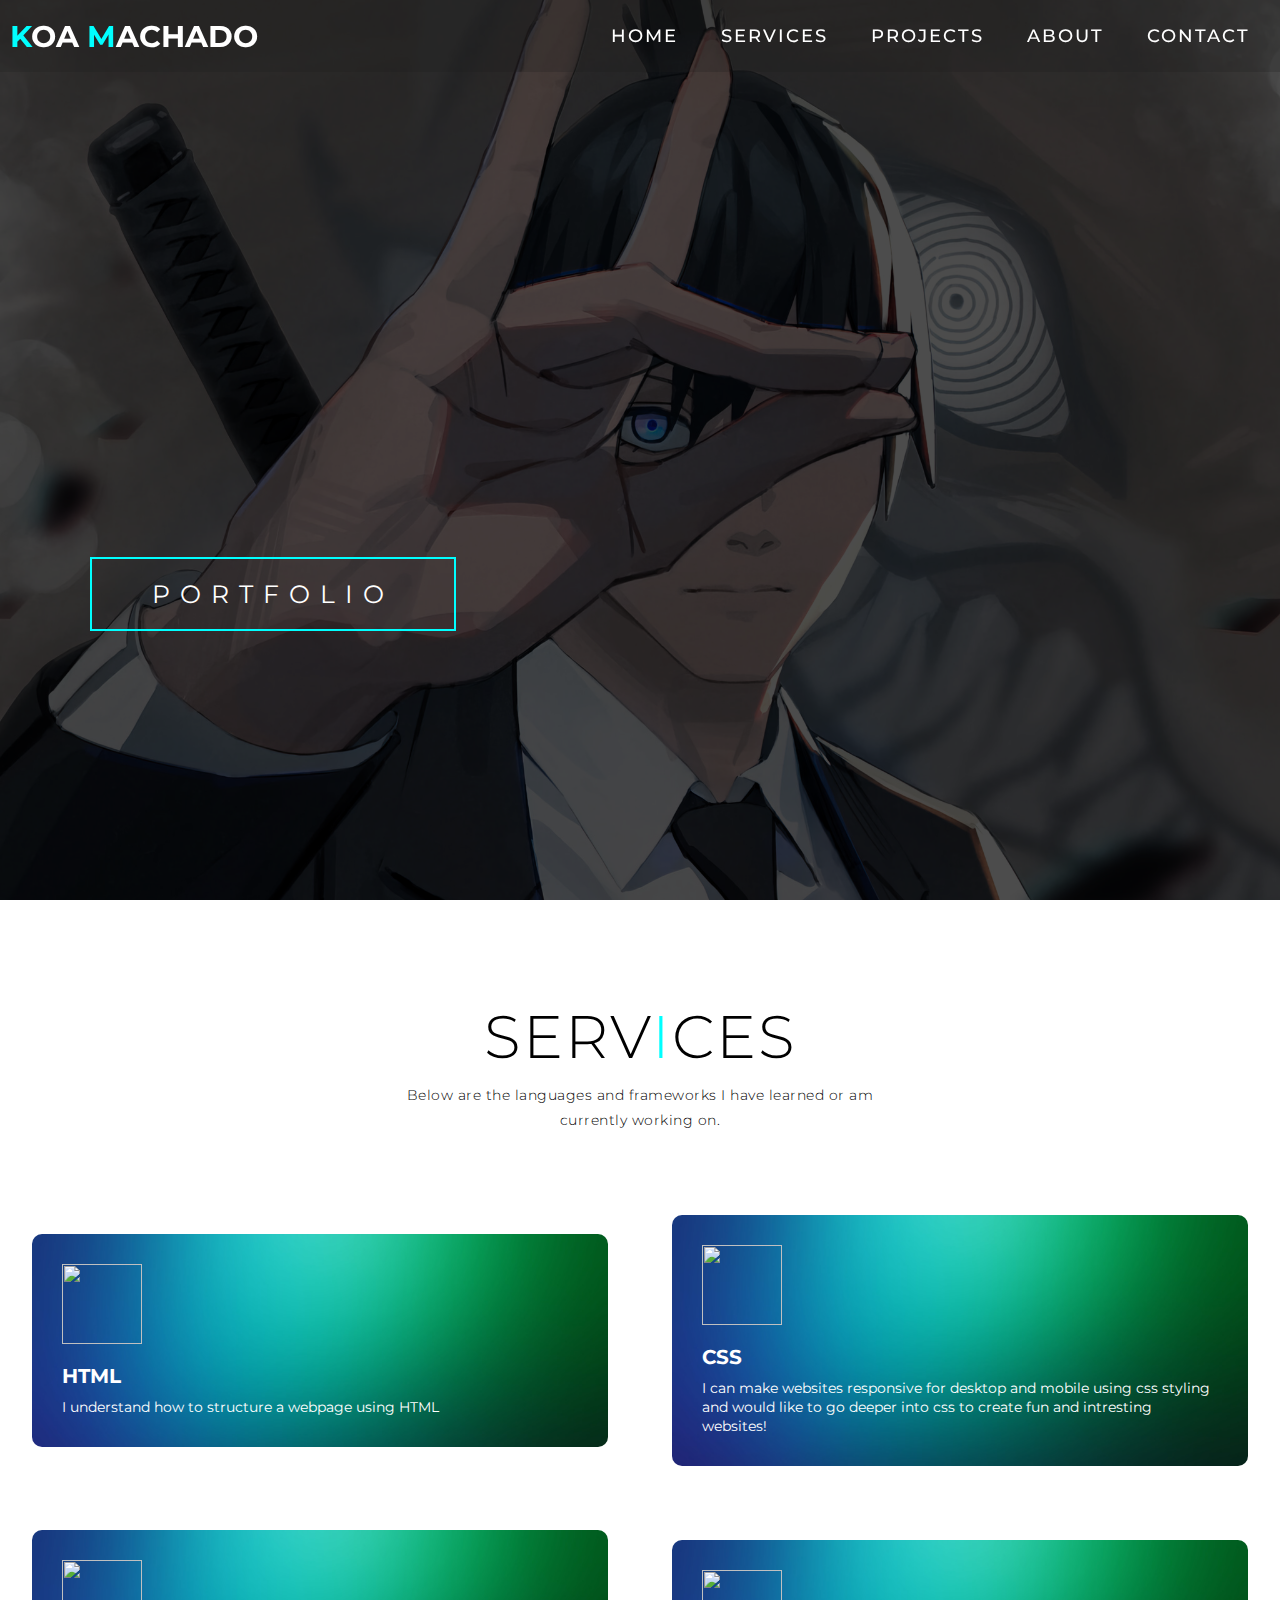
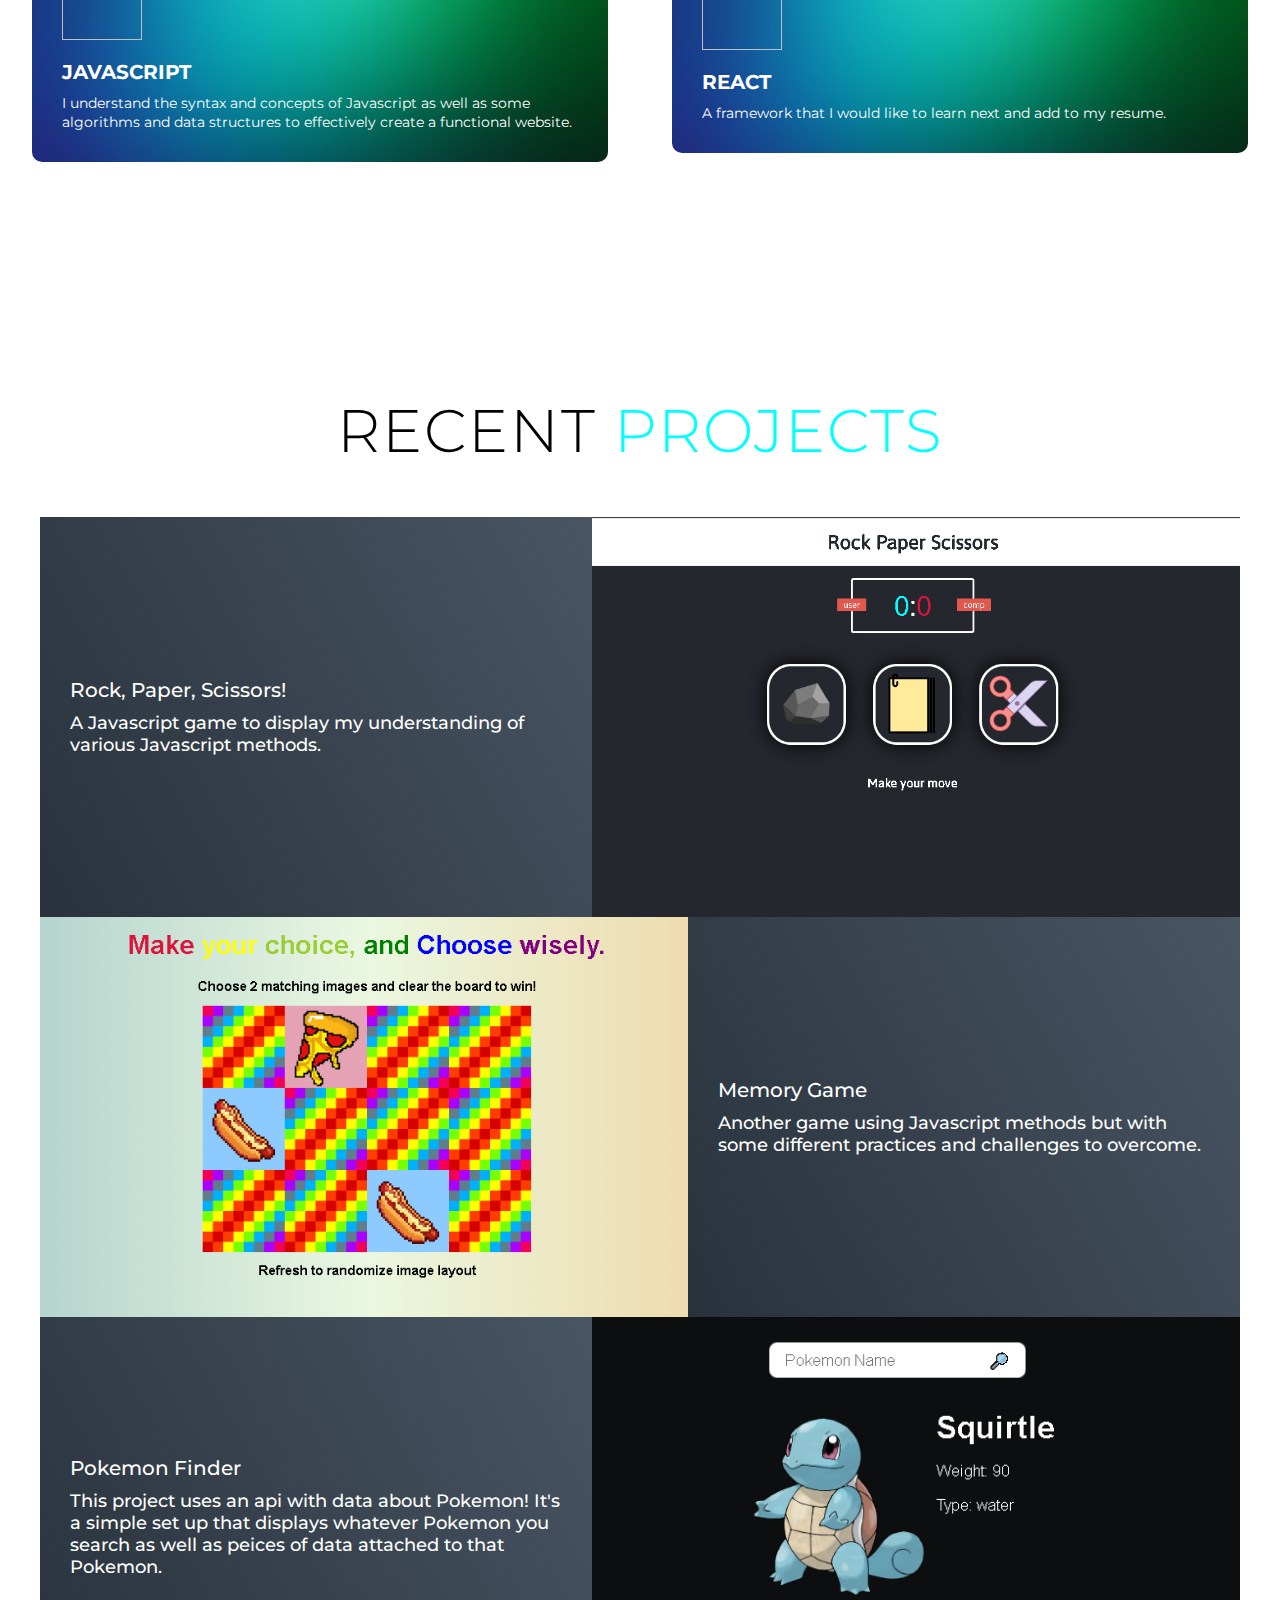
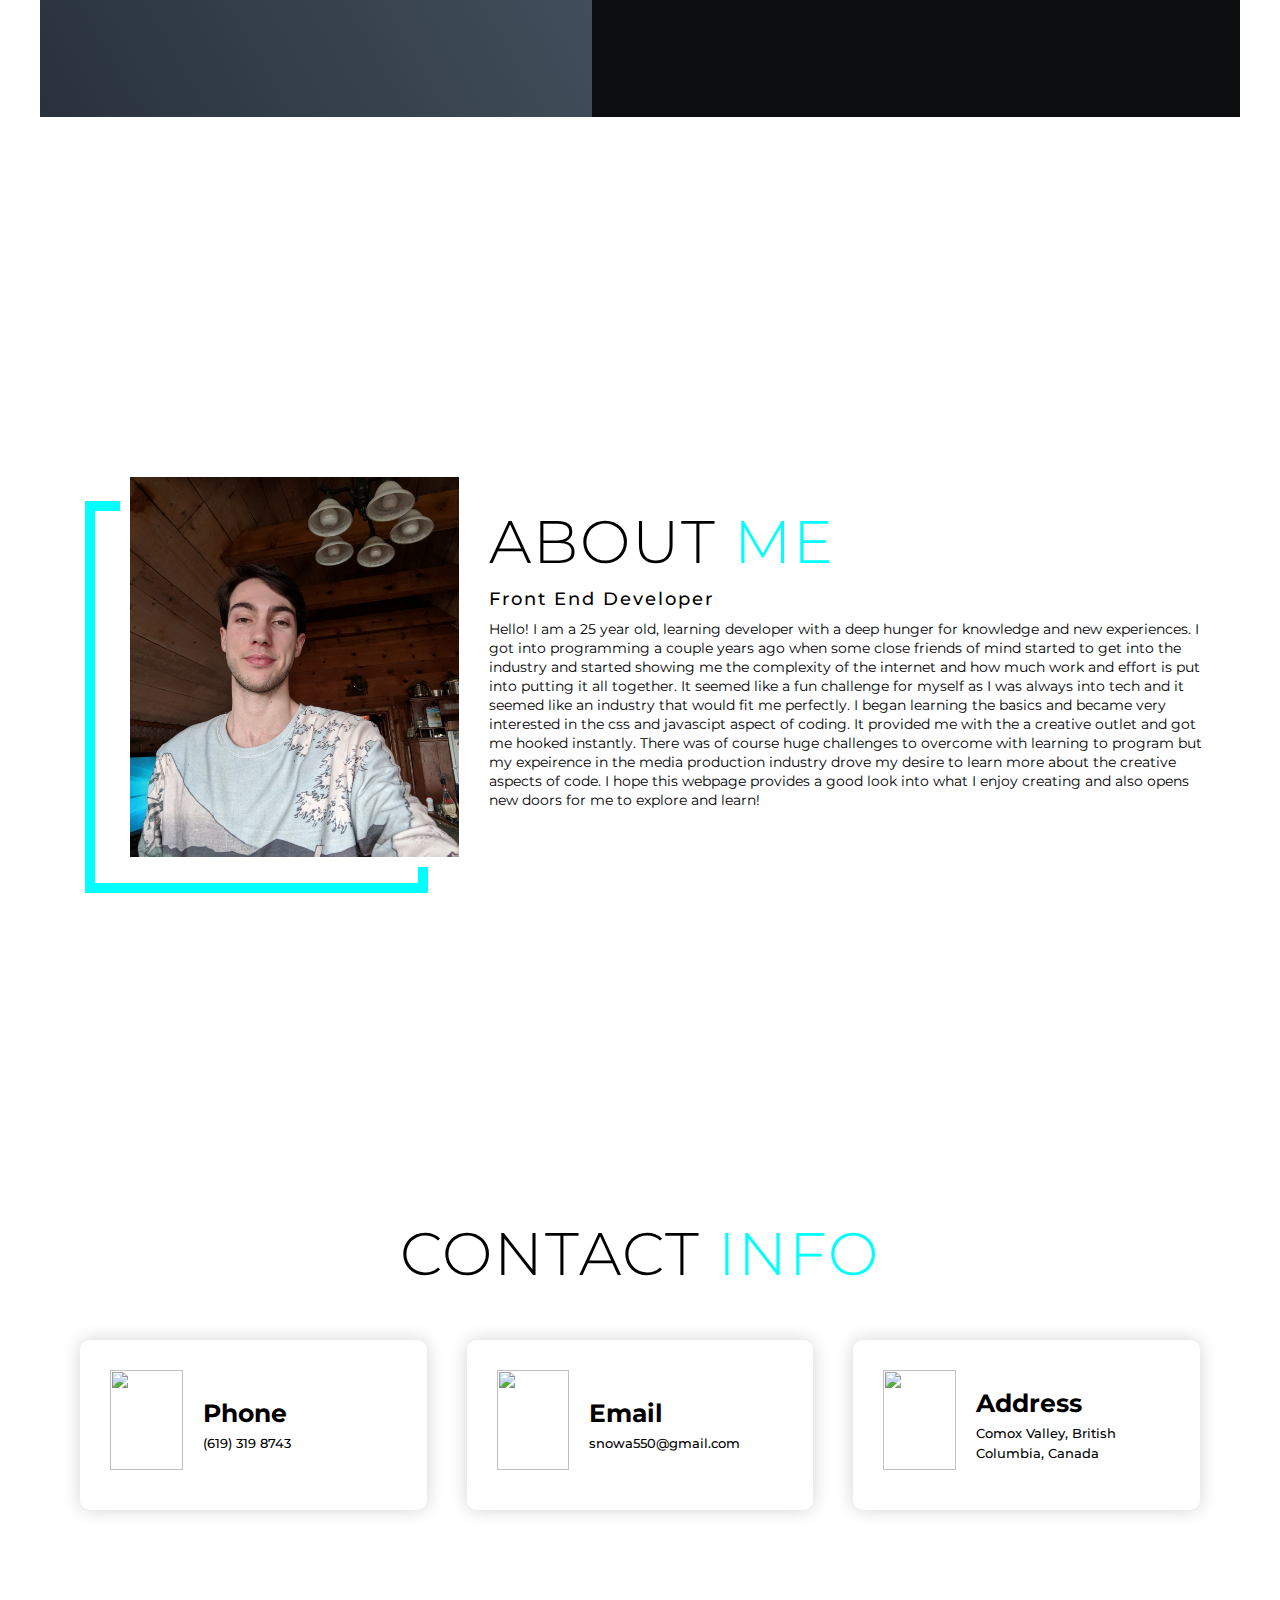
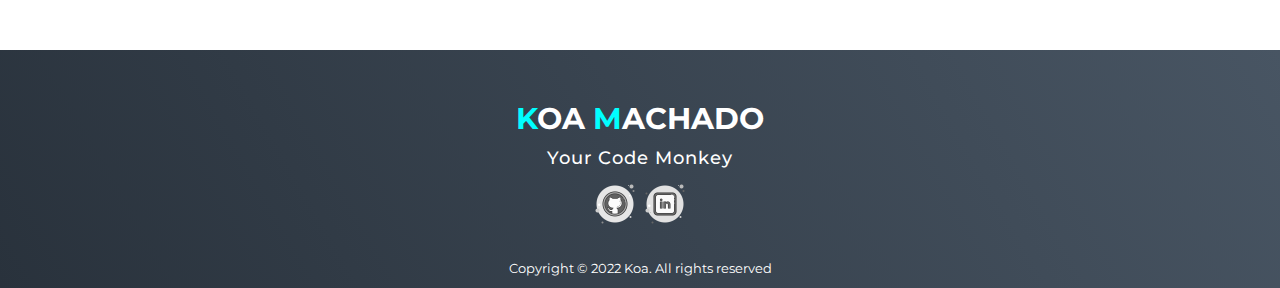
==== commit 525959e0: "Updated For Jade" ====
--- a/index.html
+++ b/index.html
@@ -52,43 +52,38 @@
     <div class="services container">
         <div class="service-top">
             <h1 class="section-title">Serv<span>i</span>ces</h1>
-            <p>Lorem Ipsum is simply dummy text of the printing and typesetting industry. Lorem Ipsum has been the industry's standard dummy text ever since the 1500s, when an unknown printer took a galley of type and scrambled it to make a type specimen book. It has survived not only five centuries, but also the leap into electronic typesetting, remaining essentially unchanged. It was popularised in the 1960s with the release of Letraset sheets containing Lorem Ipsum passages, and more recently with desktop publishing software like Aldus PageMaker including versions of Lorem Ipsum.
+            <p>Below are the languages and frameworks I have learned or am currently working on.
 
             </p>
         </div>
         <div class="service-bottom">
             <div class="service-item">
-                <div class="icon"><img src="https://img.icons8.com/external-flaticons-lineal-color-flat-icons/64/000000/external-pen-and-paper-literature-flaticons-lineal-color-flat-icons-3.png"/>
-                </div>
-                <h2>Web Design</h2>
-                <p>Lorem Ipsum is simply dummy text of the printing and typesetting industry. Lorem Ipsum has been the industry's standard dummy text ever since the 1500s, when an unknown printer took a galley of type and scrambled it to make a type specimen book. It has survived not only five centuries, but also the leap into electronic typesetting, remaining essentially unchanged. It was popularised in the 1960s with the release of Letraset sheets containing Lorem Ipsum passages, and more recently with desktop publishing software like Aldus PageMaker including versions of Lorem Ipsum.
-                </p>
-            </div>
-            <div class="service-item">
-                <div class="icon"><img src="https://img.icons8.com/external-flaticons-lineal-color-flat-icons/64/000000/external-pen-and-paper-literature-flaticons-lineal-color-flat-icons-3.png"/>
-                </div>
-                <h2>Web Design</h2>
-                <p>Lorem Ipsum is simply dummy text of the printing and typesetting industry. Lorem Ipsum has been the industry's standard dummy text ever since the 1500s, when an unknown printer took a galley of type and scrambled it to make a type specimen book. It has survived not only five centuries, but also the leap into electronic typesetting, remaining essentially unchanged. It was popularised in the 1960s with the release of Letraset sheets containing Lorem Ipsum passages, and more recently with desktop publishing software like Aldus PageMaker including versions of Lorem Ipsum.
-                </p>
-            </div>
-            <div class="service-item">
-                <div class="icon"><img src="https://img.icons8.com/external-flaticons-lineal-color-flat-icons/64/000000/external-pen-and-paper-literature-flaticons-lineal-color-flat-icons-3.png"/>
-                </div>
-                <h2>Web Design</h2>
-                <p>Lorem Ipsum is simply dummy text of the printing and typesetting industry. Lorem Ipsum has been the industry's standard dummy text ever since the 1500s, when an unknown printer took a galley of type and scrambled it to make a type specimen book. It has survived not only five centuries, but also the leap into electronic typesetting, remaining essentially unchanged. It was popularised in the 1960s with the release of Letraset sheets containing Lorem Ipsum passages, and more recently with desktop publishing software like Aldus PageMaker including versions of Lorem Ipsum.
-                </p>
-            </div>
-            <div class="service-item">
-                <div class="icon"><img src="https://img.icons8.com/external-flaticons-lineal-color-flat-icons/64/000000/external-pen-and-paper-literature-flaticons-lineal-color-flat-icons-3.png"/>
-                </div>
-                <h2>Web Design</h2>
-                <p>Lorem Ipsum is simply dummy text of the printing and typesetting industry.
-                     Lorem Ipsum has been the industry's standard dummy text ever since the 1500s,
-                      when an unknown printer took a galley of type and scrambled it to make a type specimen book.
-                       It has survived not only five centuries, but also the leap into electronic typesetting,
-                        remaining essentially unchanged. It was popularised in the 1960s with the release of Letraset
-                        sheets containing Lorem Ipsum passages, and more recently with desktop publishing software
-                         like Aldus PageMaker including versions of Lorem Ipsum.
+                <div class="icon"><img src="https://img.icons8.com/color/100/null/html-5--v1.png"/>
+                </div>
+                <h2>HTML</h2>
+                <p>I understand how to structure a webpage using HTML
+                </p>
+            </div>
+            <div class="service-item">
+                <div class="icon"><img src="https://img.icons8.com/color/48/null/css3.png"/>
+                </div>
+                <h2>CSS</h2>
+                <p>I can make websites responsive for desktop and mobile using css styling and would like to go deeper into css to create fun and intresting websites!
+                </p>
+            </div>
+            <div class="service-item">
+                <div class="icon"><img src="https://img.icons8.com/color/48/null/javascript--v1.png"/>
+                </div>
+                <h2>Javascript</h2>
+                <p>I understand the syntax and concepts of Javascript as well as some algorithms and data structures
+                    to effectively create a functional website.
+                </p>
+            </div>
+            <div class="service-item">
+                <div class="icon"><img src="https://img.icons8.com/officel/100/null/react.png"/>
+                </div>
+                <h2>React</h2>
+                <p>A framework that I would like to learn next and add to my resume.
                 </p>
             </div>
 
@@ -106,81 +101,35 @@
         <div class="all-projects">
             <div class="project-item">
                 <div class="project-info">
-                    <h1>Rock, Paper, Scissors</h1>
-                    <h2>A simple Javascript game to display my understanding of various Javascript methods.</h2>
+                    <h1>Rock, Paper, Scissors!</h1>
+                    <h2>A Javascript game to display my understanding of various Javascript methods.</h2>
                     <p>
                     </p>
                 </div>
                 <div class="project-img">
-                    <a href="RockPaperScissors"><img src="Screenshot (69).png" alt="img"></a>
+                    <a href="RockPaperScissors"><img src="Screenshot (69).png" alt="RockPaperScissors"></a>
                 </div>
             </div>
             <div class="project-item">
                 <div class="project-info">
-                    <h1>Project 2</h1>
-                    <h2>Coding is Love</h2>
-                    <p>Lorem Ipsum is simply dummy text of the printing and typesetting industry.
-                        Lorem Ipsum has been the industry's standard dummy text ever since the 1500s,
-                        when an unknown printer took a galley of type and scrambled it to make a type specimen book.
-                        It has survived not only five centuries, but also the leap into electronic typesetting,
-                        remaining essentially unchanged. It was popularised in the 1960s with the release of
-                        Letraset sheets containing Lorem Ipsum passages, and more recently with desktop publishing
-                        software like Aldus PageMaker including versions of Lorem Ipsum.
+                    <h1>Memory Game</h1>
+                    <h2>Another game using Javascript methods but with some different practices and challenges to overcome.</h2>
+                    <p>
                     </p>
                 </div>
                 <div class="project-img">
-                    <a href="Memory Game"></a><img src="Screenshot (70).png" alt="img"></a>
+                    <a href="Memory Game"><img src="Screenshot (70).png" alt="Memory Game"></a>
                 </div>
             </div>
             <div class="project-item">
                 <div class="project-info">
-                    <h1>Project 3</h1>
-                    <h2>Coding is Love</h2>
-                    <p>Lorem Ipsum is simply dummy text of the printing and typesetting industry.
-                        Lorem Ipsum has been the industry's standard dummy text ever since the 1500s,
-                        when an unknown printer took a galley of type and scrambled it to make a type specimen book.
-                        It has survived not only five centuries, but also the leap into electronic typesetting,
-                        remaining essentially unchanged. It was popularised in the 1960s with the release of
-                        Letraset sheets containing Lorem Ipsum passages, and more recently with desktop publishing
-                        software like Aldus PageMaker including versions of Lorem Ipsum.
+                    <h1>Pokemon Finder</h1>
+                    <h2>This project uses an api with data about Pokemon! It's a simple set up that displays whatever Pokemon you search as well as peices of data attached to that Pokemon.</h2>
+                    <p>
                     </p>
                 </div>
                 <div class="project-img">
-                    <img src="dirty ass feet.jpeg" alt="img">
-                </div>
-            </div>
-            <div class="project-item">
-                <div class="project-info">
-                    <h1>Project 4</h1>
-                    <h2>Coding is Love</h2>
-                    <p>Lorem Ipsum is simply dummy text of the printing and typesetting industry.
-                        Lorem Ipsum has been the industry's standard dummy text ever since the 1500s,
-                        when an unknown printer took a galley of type and scrambled it to make a type specimen book.
-                        It has survived not only five centuries, but also the leap into electronic typesetting,
-                        remaining essentially unchanged. It was popularised in the 1960s with the release of
-                        Letraset sheets containing Lorem Ipsum passages, and more recently with desktop publishing
-                        software like Aldus PageMaker including versions of Lorem Ipsum.
-                    </p>
-                </div>
-                <div class="project-img">
-                    <img src="dirty ass feet.jpeg" alt="img">
-                </div>
-            </div>
-            <div class="project-item">
-                <div class="project-info">
-                    <h1>Project 5</h1>
-                    <h2>Coding is Love</h2>
-                    <p>Lorem Ipsum is simply dummy text of the printing and typesetting industry.
-                        Lorem Ipsum has been the industry's standard dummy text ever since the 1500s,
-                        when an unknown printer took a galley of type and scrambled it to make a type specimen book.
-                        It has survived not only five centuries, but also the leap into electronic typesetting,
-                        remaining essentially unchanged. It was popularised in the 1960s with the release of
-                        Letraset sheets containing Lorem Ipsum passages, and more recently with desktop publishing
-                        software like Aldus PageMaker including versions of Lorem Ipsum.
-                    </p>
-                </div>
-                <div class="project-img">
-                    <img src="dirty ass feet.jpeg" alt="img">
+                    <a href="Pokemon"><img src="Screenshot (72).png" alt="pokemon"></a>
                 </div>
             </div>
         </div>
@@ -205,13 +154,13 @@
                 I got into programming a couple years ago when some close friends of mind started to get into the
                 industry and started showing me the complexity of the internet and how much work and effort is put
                 into putting it all together. It seemed like a fun challenge for myself as I was always into tech and
-                it seemed like an industry that would fit me perfectly! I began learning the basics and became very interested
+                it seemed like an industry that would fit me perfectly. I began learning the basics and became very interested
                 in the css and javascipt aspect of coding. It provided me with the a creative outlet and got me hooked instantly.
                 There was of course huge challenges to overcome with learning to program but my expeirence in the media production
                 industry drove my desire to learn more about the creative aspects of code. I hope this webpage provides a good look
                 into what I enjoy creating and also opens new doors for me to explore and learn!
             </p>
-            <a href="#" class="cta">Download Resume</a>
+            <!-- <a href="#" class="cta">Download Resume</a> a resume button will be added here when i aquire work to put on one-->
         </div>
     </div>
 </section>
@@ -262,10 +211,7 @@
                     <a href="#https://github.com/KoaKilla"><img src="[data-uri]"></a>
                 </div>
                 <div class="social-item">
-                    <a href="#"><img src="[data-uri]"></a>
-                </div>
-                <div class="social-item">
-                    <a href="#"><img src="[data-uri]"></a>
+                    <a href="#https://www.linkedin.com/in/koa-machado-b54672257/"><img src="[data-uri]"></a>
                 </div>
             </div>
             <p>Copyright © 2022 Koa. All rights reserved</p>
--- a/style.css
+++ b/style.css
@@ -314,7 +314,7 @@
     flex-direction: column;
     padding: 30px;
     border-radius: 10px;
-    background-image: url(FB_IMG_1465703571206-01.jpeg);
+    background-image: url(istockphoto-1170825611-170667a.jpg);
     background-size: cover;
     margin: 10px 5%;
     position: relative;
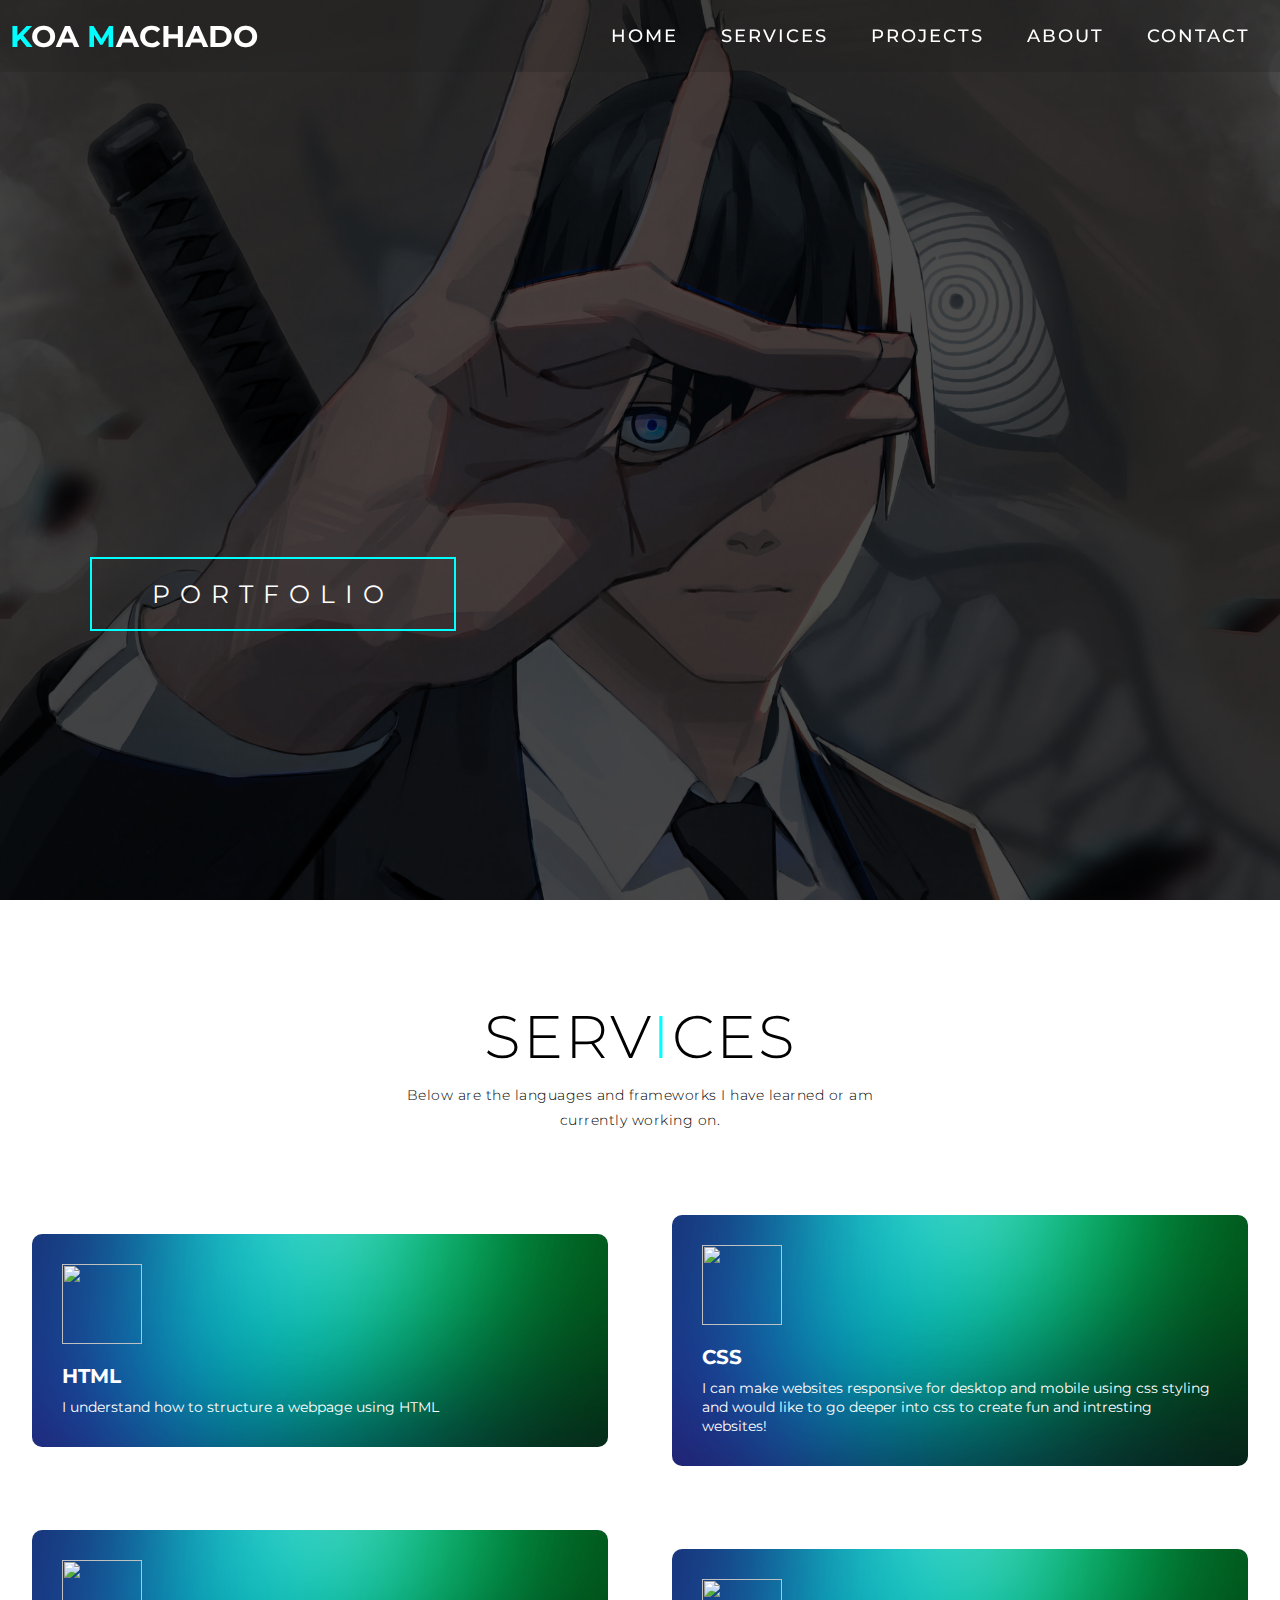
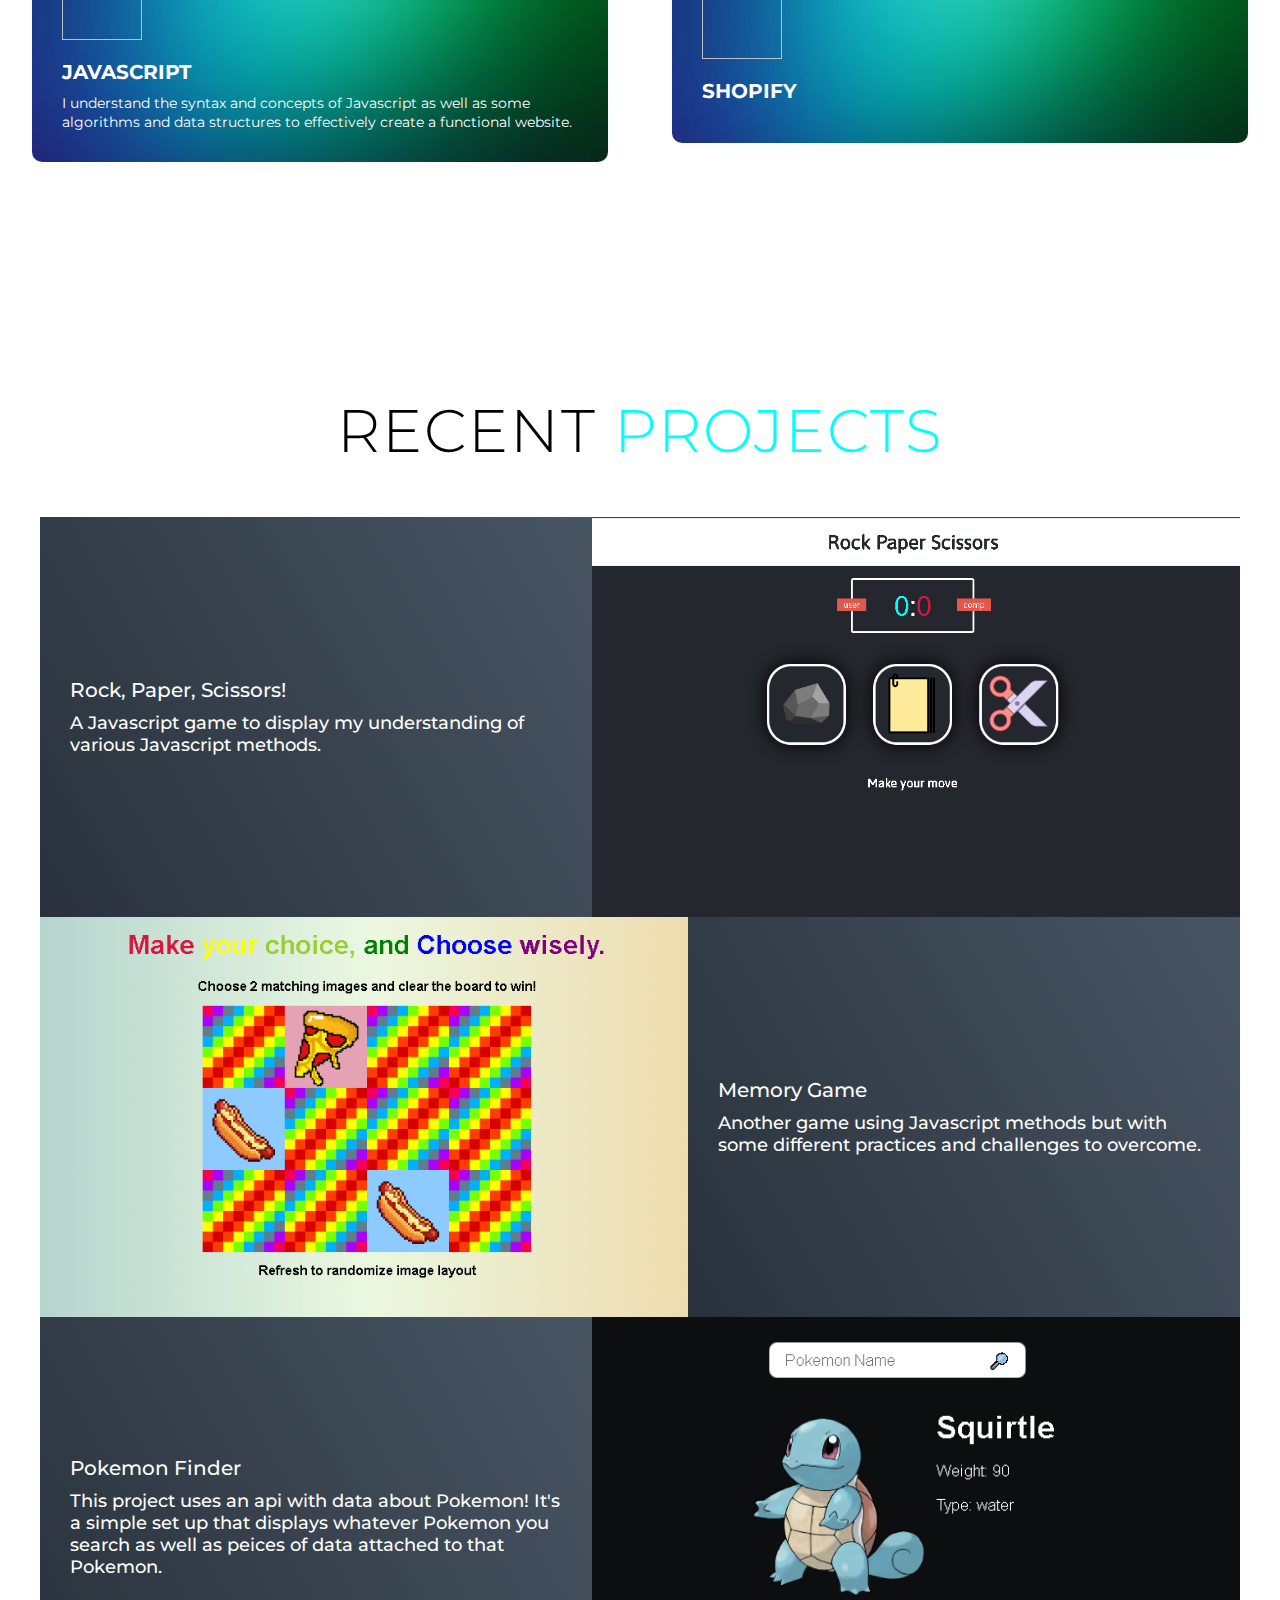
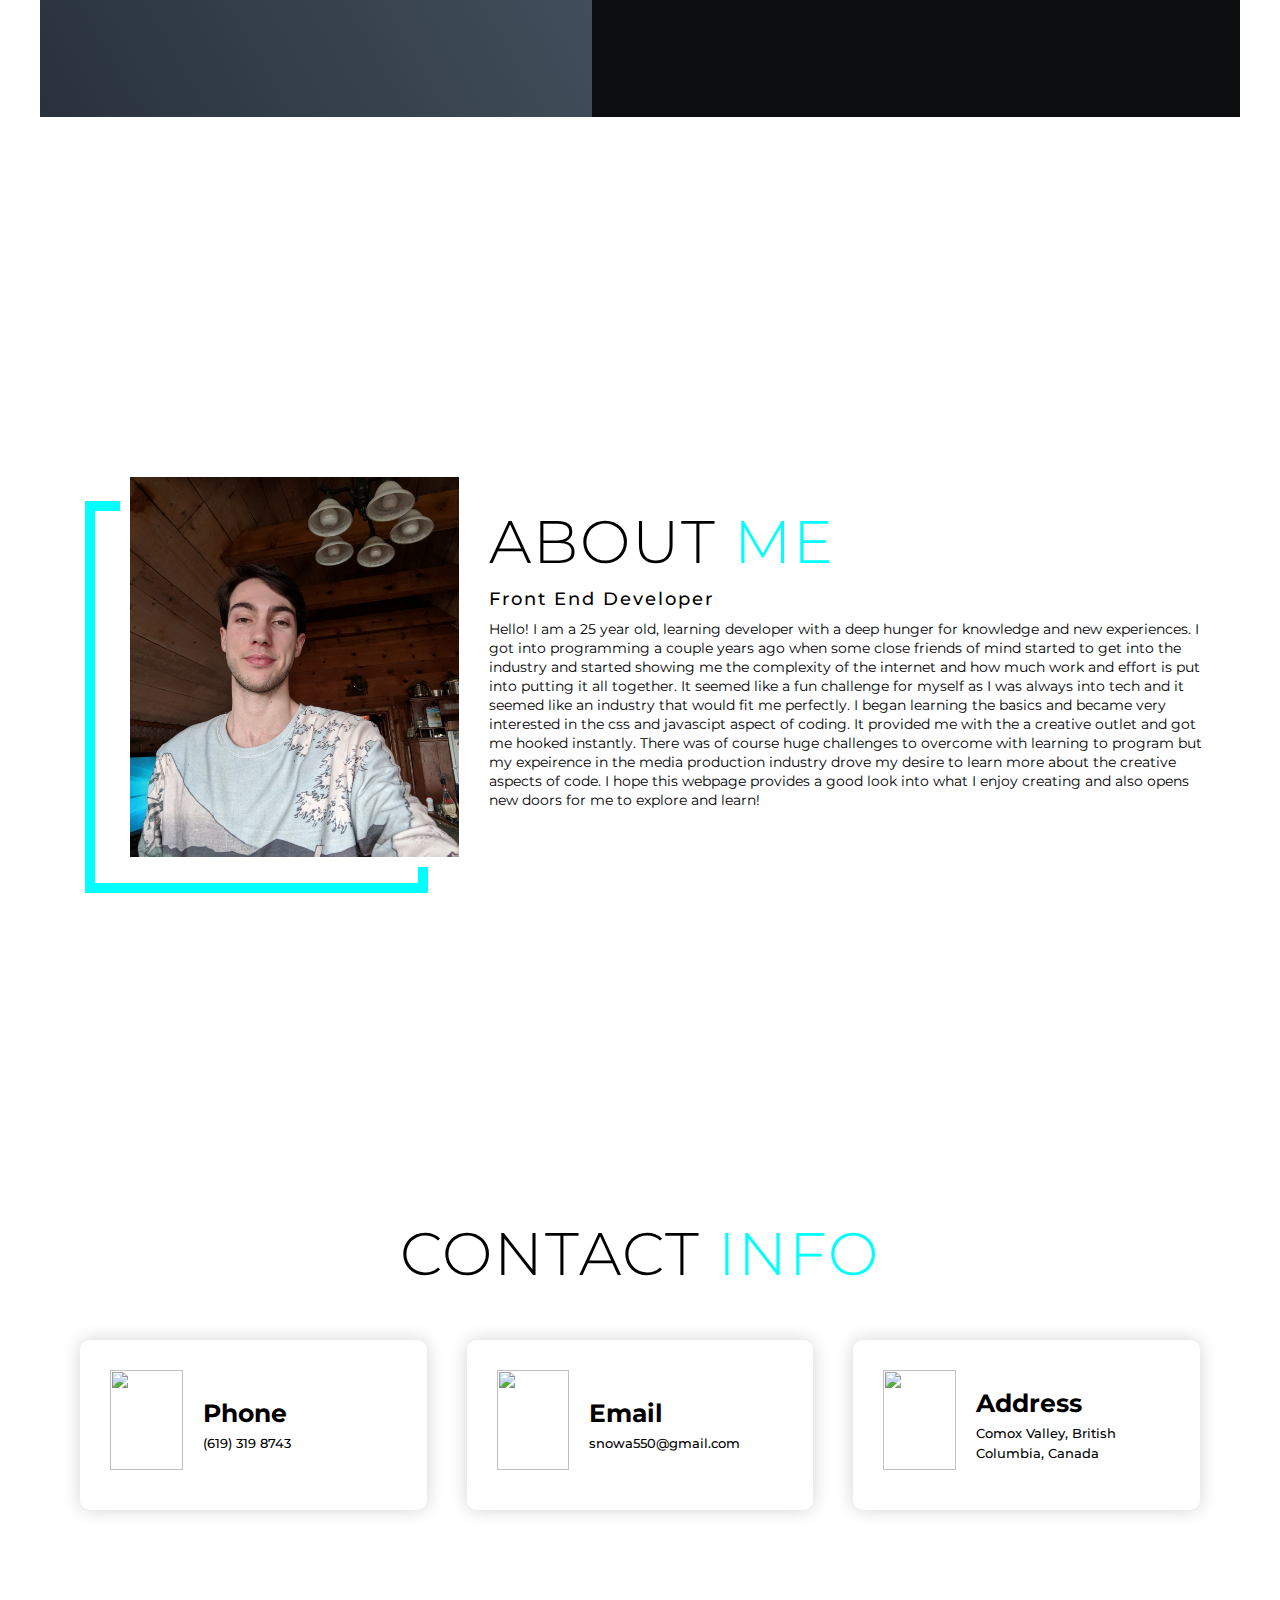
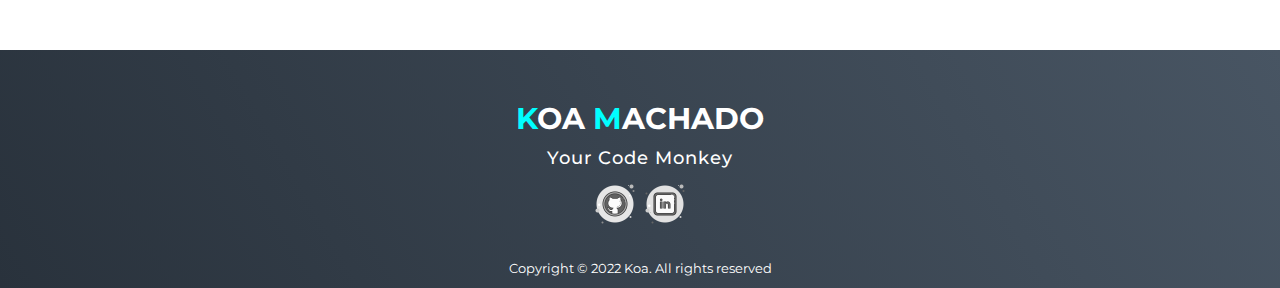
==== commit a3fb280b: "asfasf" ====
--- a/index.html
+++ b/index.html
@@ -80,10 +80,10 @@
                 </p>
             </div>
             <div class="service-item">
-                <div class="icon"><img src="https://img.icons8.com/officel/100/null/react.png"/>
-                </div>
-                <h2>React</h2>
-                <p>A framework that I would like to learn next and add to my resume.
+                <div class="icon"><img src="https://img.icons8.com/color/48/null/shopify.png"/>
+                </div>
+                <h2>Shopify</h2>
+                <p>
                 </p>
             </div>
 
@@ -208,10 +208,10 @@
             <h2>Your Code Monkey</h2>
             <div class="social-icon">
                 <div class="social-item">
-                    <a href="#https://github.com/KoaKilla"><img src="[data-uri]"></a>
+                    <a href="https://github.com/KoaKilla"><img src="[data-uri]"></a>
                 </div>
                 <div class="social-item">
-                    <a href="#https://www.linkedin.com/in/koa-machado-b54672257/"><img src="[data-uri]"></a>
+                    <a href="https://www.linkedin.com/in/koa-machado-b54672257/"><img src="[data-uri]"></a>
                 </div>
             </div>
             <p>Copyright © 2022 Koa. All rights reserved</p>
